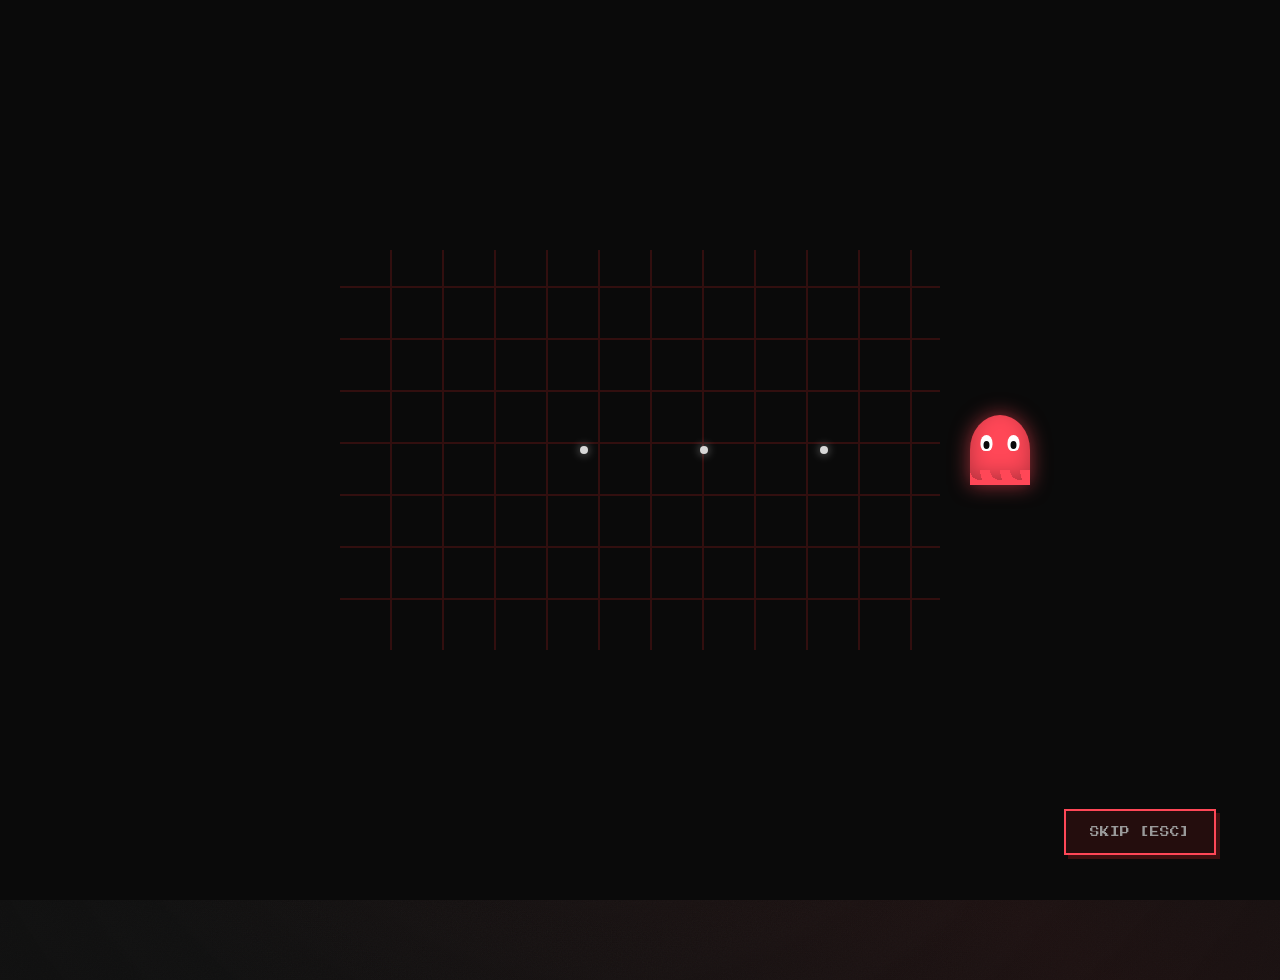
==== index.html @ ace574f7 "Update index.html" ====
<!DOCTYPE html>
<html lang="zh-CN">
<head>
  <meta charset="UTF-8">
  <meta name="viewport" content="width=device-width, initial-scale=1.0">
  <meta name="description" content="STATIC FROM SHADOW — 玉元一的噪音档案，角色卡、美化作品、预设与插件展示">
  <meta name="keywords" content="角色卡,美化,预设,插件,作品集">
  
  <!-- Stylesheets -->
  <link rel="stylesheet" href="style/main.css">
  <link rel="stylesheet" href="style/noise.css">
  <link rel="stylesheet" href="style/printer.css">
  <link rel="stylesheet" href="style/decorations.css">
  <link rel="stylesheet" href="style/fonts-premium.css">
  <link rel="stylesheet" href="style/pacman-opening.css">
  <link rel="stylesheet" href="style/cursor-effects.css">
  <link rel="stylesheet" href="style/advanced-interactions.css">
</head>

<body>
  <!-- ========== 鼠标特效元素 ========== -->
  <!-- 物理反相聚光灯 -->
  <div id="spotlight"></div>
  
  <!-- X轴跟随小幽灵 -->
  <div id="ghost-tracker">
    <div class="tracker-body">
      <div class="tracker-eyes">
        <div class="tracker-eye"></div>
        <div class="tracker-eye"></div>
      </div>
    </div>
  </div>
  <!-- ===================================== -->
 <!-- ========== 吃豆人开屏动画 (Pacman Opening) ========== -->
<div class="opening-screen" id="opening-screen">
  <div class="game-container" id="game-container">
    <!-- 迷宫与豆豆 -->
    <div class="maze-bg" id="maze-bg"></div>
    <div class="dots-path" id="dots-path">
      <div class="dot" style="left: 20%;"></div>
      <div class="dot" style="left: 40%;"></div>
      <div class="dot" style="left: 60%;"></div>
      <div class="dot" style="left: 80%;"></div>
    </div>
    
    <!-- 幽灵本体 -->
    <div class="ghost" id="ghost">
      <div class="ghost-body">
        <div class="ghost-eyes">
          <div class="ghost-eye"></div>
          <div class="ghost-eye"></div>
        </div>
      </div>
    </div>
  </div>

  <!-- 屏幕闪烁白光 -->
  <div class="screen-flash" id="screen-flash"></div>

  <!-- 阶段一文字：404 故障 -->
  <div class="opening-text hidden" id="text-404">
    <div class="text-404">404</div>
    <div class="text-not-found">NOT FOUND!!</div>
  </div>
  
   <!-- 阶段二文字：老旧电视机恐怖消息 -->
  <div class="tv-container hidden" id="text-wait">
    <div class="tv-screen">
      <div class="tv-glow"></div>
      <div class="message-bubble" id="msg-wait">
        <div class="message-text">wait<span class="typing-cursor"></span></div>
      </div>
      <div class="message-bubble" id="msg-really">
        <div class="message-text">really?<span class="typing-cursor"></span></div>
      </div>
    </div>
  </div>

  
  <!-- 阶段三文字：哥特降临 + 酸性中文 -->
  <div class="opening-text hidden" id="text-welcome">
    <div class="text-welcome">WELCOME TO<br>SHADOW'S PLACE!!</div>
    <div class="text-subtitle">玉元一的噪音档案</div>
  </div>

  <!-- 跳过按钮 -->
  <button class="skip-button" id="skip-btn">Skip [Esc]</button>
</div>
<!-- =================================================== -->


  
  <!-- ========== BLOCK: Custom Cursor START ========== -->
  <div class="custom-cursor"></div>
  <!-- ========== BLOCK: Custom Cursor END ========== -->
  
  <!-- ========== BLOCK: Page Transition START ========== -->
  <div class="page-transition">
    <div class="tear-strip"></div>
    <div class="tear-strip"></div>
    <div class="tear-strip"></div>
    <div class="tear-strip"></div>
    <div class="tear-strip"></div>
    <div class="tear-strip"></div>
    <div class="tear-strip"></div>
    <div class="tear-strip"></div>
    <div class="tear-strip"></div>
    <div class="tear-strip"></div>
  </div>
  <!-- ========== BLOCK: Page Transition END ========== -->
  
  
  <!-- ========== BLOCK: Noise Loader Overlay START ========== -->
  <div id="loader" class="noise-overlay"></div>
  <!-- ========== BLOCK: Noise Loader Overlay END ========== -->

  <!-- ========== BLOCK: Navigation START ========== -->
  <nav class="main-nav">
    <div class="nav-container">
      <div class="nav-logo">
        <span class="logo-main">STATIC FROM SHADOW</span>
        <span class="logo-sub">Vol.∞</span>
      </div>
      <ul class="nav-menu">
        <li><a href="#about" class="nav-link active" data-section="about">ABOUT</a></li>
        <li><a href="#characters" class="nav-link" data-section="characters">角色档案</a></li>
        <li><a href="#beautify" class="nav-link" data-section="beautify">美化拼贴</a></li>
        <li><a href="#presets" class="nav-link" data-section="presets">预设磁带</a></li>
        <li><a href="#plugins" class="nav-link" data-section="plugins">插件黑胶</a></li>
        <li><a href="#projects" class="nav-link" data-section="projects">传送终端</a></li>
      </ul>
      <button class="nav-toggle" aria-label="切换菜单">
        <span></span>
        <span></span>
        <span></span>
      </button>
    </div>
  </nav>
  <!-- ========== BLOCK: Navigation END ========== -->

  <!-- ========== BLOCK: Main Content START ========== -->
  <main class="main-content">
    
    <!-- ========== SECTION: About Me START ========== -->
    <section id="about" class="content-section active">
      <div class="hero-section">
        
        <!-- 背景大图 -->
        <div class="background-image-container">
          <img src="assets/images/hero-bg.jpg" alt="Livehouse 现场">
          <div class="vignette-overlay"></div>
          <div class="grain-overlay"></div>
          <div class="light-sweep-effect"></div>
        </div>
        
        <!-- 中心焦点：喵喵机 -->
        <div class="miaomiao-printer">
          <div class="printer-body">
            <div class="printer-slot"></div>
            <button class="printer-button" aria-label="重新打印"></button>
          </div>
          <div class="printer-paper-wrapper">
            <div id="printer-paper"></div>
          </div>
        </div>
        
        <!-- 周围装饰元素 -->
        <div class="decorations">
          
          <!-- 音符串 - 左上 -->
          <div class="music-notes top-left" style="--rotate: -15deg;">
            <svg class="note-svg" viewBox="0 0 30 40" xmlns="http://www.w3.org/2000/svg">
              <path d="M8 32c0 2.2 1.8 4 4 4s4-1.8 4-4-1.8-4-4-4-4 1.8-4 4zm6-28v24h2V4h-2z"/>
            </svg>
            <svg class="note-svg" viewBox="0 0 30 40" xmlns="http://www.w3.org/2000/svg">
              <path d="M8 32c0 2.2 1.8 4 4 4s4-1.8 4-4-1.8-4-4-4-4 1.8-4 4zm6-28v24h2V4h-2z"/>
            </svg>
            <svg class="note-svg" viewBox="0 0 30 40" xmlns="http://www.w3.org/2000/svg">
              <path d="M8 32c0 2.2 1.8 4 4 4s4-1.8 4-4-1.8-4-4-4-4 1.8-4 4zm6-28v24h2V4h-2z"/>
            </svg>
          </div>
          
          <!-- 音符串 - 右上 -->
          <div class="music-notes top-right" style="--rotate: 12deg;">
            <svg class="note-svg" viewBox="0 0 30 40" xmlns="http://www.w3.org/2000/svg">
              <path d="M8 32c0 2.2 1.8 4 4 4s4-1.8 4-4-1.8-4-4-4-4 1.8-4 4zm6-28v24h2V4h-2z"/>
            </svg>
            <svg class="note-svg" viewBox="0 0 30 40" xmlns="http://www.w3.org/2000/svg">
              <path d="M8 32c0 2.2 1.8 4 4 4s4-1.8 4-4-1.8-4-4-4-4 1.8-4 4zm6-28v24h2V4h-2z"/>
            </svg>
          </div>
          
          <!-- 音符串 - 左下 -->
          <div class="music-notes bottom-left" style="--rotate: 8deg;">
            <svg class="note-svg" viewBox="0 0 30 40" xmlns="http://www.w3.org/2000/svg">
              <path d="M8 32c0 2.2 1.8 4 4 4s4-1.8 4-4-1.8-4-4-4-4 1.8-4 4zm6-28v24h2V4h-2z"/>
            </svg>
            <svg class="note-svg" viewBox="0 0 30 40" xmlns="http://www.w3.org/2000/svg">
              <path d="M8 32c0 2.2 1.8 4 4 4s4-1.8 4-4-1.8-4-4-4-4 1.8-4 4zm6-28v24h2V4h-2z"/>
            </svg>
          </div>
          
          <!-- 音符串 - 右下 -->
          <div class="music-notes bottom-right" style="--rotate: -10deg;">
            <svg class="note-svg" viewBox="0 0 30 40" xmlns="http://www.w3.org/2000/svg">
              <path d="M8 32c0 2.2 1.8 4 4 4s4-1.8 4-4-1.8-4-4-4-4 1.8-4 4zm6-28v24h2V4h-2z"/>
            </svg>
            <svg class="note-svg" viewBox="0 0 30 40" xmlns="http://www.w3.org/2000/svg">
              <path d="M8 32c0 2.2 1.8 4 4 4s4-1.8 4-4-1.8-4-4-4-4 1.8-4 4zm6-28v24h2V4h-2z"/>
            </svg>
          </div>
          
          <!-- 五线谱 - 左侧 -->
          <div class="staff-lines left">
            <div class="staff-line"></div>
            <div class="staff-line"></div>
            <div class="staff-line"></div>
            <div class="staff-line"></div>
            <div class="staff-line"></div>
          </div>
          
          <!-- 五线谱 - 右侧 -->
          <div class="staff-lines right">
            <div class="staff-line"></div>
            <div class="staff-line"></div>
            <div class="staff-line"></div>
            <div class="staff-line"></div>
            <div class="staff-line"></div>
          </div>
          
          <!-- 黑胶唱片 -->
          <div id="vinyl-player" class="vinyl-container">
            <div class="vinyl-record">
              <div class="vinyl-grooves"></div>
            </div>
            <div class="vinyl-arm"></div>
            <audio id="ambient-noise" src="assets/audio/ambient.mp3" loop></audio>
          </div>
          
          <!-- 票根便签 -->
          <div class="sticker sticker-ticket">
            <div class="tape-strip"></div>
            <p class="handwriting-font">Tonight<br>@ The Shadow</p>
          </div>
          
        </div>
        
      </div>
    </section>
    <!-- ========== SECTION: About Me END ========== -->

    <!-- ========== SECTION: Characters START ========== -->
    <section id="characters" class="content-section">
      <div class="section-container">
        <header class="section-header">
          <h2 class="section-title">
            <span class="title-number">01</span>
            <span class="title-text">角色档案馆</span>
            <span class="title-en">CHARACTER ARCHIVE</span>
          </h2>
          <div class="section-filter" id="character-filter">
            <!-- 标签过滤器由 JS 动态生成 -->
          </div>
        </header>
        <div class="character-grid" id="character-grid">
          <!-- 角色卡由 loader.js 从 characters.json 加载 -->
        </div>
      </div>
    </section>
    <!-- ========== SECTION: Characters END ========== -->

    <!-- ========== SECTION: Beautify START ========== -->
    <section id="beautify" class="content-section">
      <div class="section-container">
        <header class="section-header">
          <h2 class="section-title">
            <span class="title-number">02</span>
            <span class="title-text">美化拼贴墙</span>
            <span class="title-en">BEAUTIFY COLLAGE</span>
          </h2>
          <div class="section-controls">
            <div class="section-filter" id="beautify-filter">
              <!-- 标签过滤器 -->
            </div>
            <div class="section-sort">
              <button class="sort-btn active" data-sort="latest">最新</button>
              <button class="sort-btn" data-sort="oldest">最旧</button>
              <button class="sort-btn" data-sort="random">随机</button>
            </div>
          </div>
        </header>
        <div class="beautify-masonry" id="beautify-grid">
          <!-- 美化图由 loader.js 从 beautify.json 加载 -->
        </div>
      </div>
    </section>
    <!-- ========== SECTION: Beautify END ========== -->

    <!-- ========== SECTION: Presets START ========== -->
    <section id="presets" class="content-section">
      <div class="section-container">
        <header class="section-header">
          <h2 class="section-title">
            <span class="title-number">03</span>
            <span class="title-text">预设磁带柜</span>
            <span class="title-en">PRESET TAPES</span>
          </h2>
        </header>
        <div class="preset-tabs" id="preset-tabs">
          <!-- 预设标签页由 JS 生成 -->
        </div>
        <div class="preset-content" id="preset-content">
          <!-- 预设内容由 loader.js 从 presets.json 加载 -->
        </div>
      </div>
    </section>
    <!-- ========== SECTION: Presets END ========== -->

    <!-- ========== SECTION: Plugins START ========== -->
    <section id="plugins" class="content-section">
      <div class="section-container">
        <header class="section-header">
          <h2 class="section-title">
            <span class="title-number">04</span>
            <span class="title-text">插件黑胶架</span>
            <span class="title-en">PLUGIN VINYLS</span>
          </h2>
        </header>
        <div class="vinyl-shelf" id="vinyl-shelf">
          <!-- 插件黑胶由 loader.js 从 plugins.json 加载 -->
        </div>
      </div>
    </section>
    <!-- ========== SECTION: Plugins END ========== -->

    <!-- ========== SECTION: Projects START ========== -->
    <section id="projects" class="content-section">
      <div class="section-container">
        <header class="section-header">
          <h2 class="section-title">
            <span class="title-number">05</span>
            <span class="title-text">传送终端</span>
            <span class="title-en">TRANSMISSION TERMINAL</span>
          </h2>
        </header>
        <div class="terminal-window">
          <div class="terminal-header">
            <span class="terminal-dot red"></span>
            <span class="terminal-dot yellow"></span>
            <span class="terminal-dot green"></span>
            <span class="terminal-title">vibe_coding_projects.sh</span>
          </div>
          <div class="terminal-body" id="terminal-body">
            <!-- 项目链接由 loader.js 从 projects.json 加载 -->
          </div>
        </div>
      </div>
    </section>
    <!-- ========== SECTION: Projects END ========== -->

  </main>
  <!-- ========== BLOCK: Main Content END ========== -->

  <!-- ========== BLOCK: Lightbox Modal START ========== -->
  <div class="lightbox" id="lightbox">
    <button class="lightbox-close" aria-label="关闭">&times;</button>
    <div class="lightbox-content">
      <img src="" alt="" id="lightbox-img">
      <div class="lightbox-info" id="lightbox-info"></div>
    </div>
    <button class="lightbox-nav prev" aria-label="上一张">‹</button>
    <button class="lightbox-nav next" aria-label="下一张">›</button>
  </div>
  <!-- ========== BLOCK: Lightbox Modal END ========== -->

  <!-- Scripts -->
  <script src="js/pacman-opening.js"></script>
  <script src="js/cursor-effects.js"></script>
  <script src="js/printer.js"></script>
  <script src="js/loader.js"></script>
  <script src="js/main.js"></script>
</body>
</html>
---- style/main.css ----
/* ========== BLOCK: CSS Variables & Design Tokens (Gemini方案) START ========== */
:root {
  /* 黑红主色系 */
  --bg-base: #101010;
  --bg-surface: #1a0f0f;
  --bg-elevated: #2a1515;
  
  --text-primary: #D7D7D7;      /* 旧纸白 */
  --text-secondary: #b89080;    /* 暖灰 */
  --text-tertiary: #6a5050;     /* 深灰红 */
  
  /* 血红系 */
  --red-dim: #3a1010;
  --red-main: #8E1B1B;          /* 主红色 */
  --red-bright: #ff6b6b;
  
  /* 暗紫点缀 */
  --purple-dim: #3B2A4F;
  --purple-main: #7a5a7a;
  --purple-bright: #9a7a9a;
  
  /* 烟灰 */
  --ash-main: #4A4A4A;
  --ash-bright: #6a6a6a;
  
  --border-default: rgba(215, 215, 215, 0.1);
  --border-strong: rgba(215, 215, 215, 0.3);
  
  --glass-bg: rgba(26, 15, 15, 0.7);
  --glass-border: rgba(215, 215, 215, 0.15);
  
  --noise-opacity: 0.04;
  
  /* 字体 (Gemini推荐) */
  --font-title-cn: 'ZCOOL KuaiLe', 'Ma Shan Zheng', sans-serif;
  --font-handwrite-cn: 'Long Cang', 'Ma Shan Zheng', cursive;
  --font-title-en: 'Special Elite', 'Courier New', monospace;
  --font-body-en: 'IBM Plex Mono', 'Courier New', monospace;
  --font-deco: 'Rock Salt', cursive;
  
  /* 间距 */
  --space-xs: 0.25rem;
  --space-sm: 0.5rem;
  --space-md: 1rem;
  --space-lg: 1.5rem;
  --space-xl: 2rem;
  --space-2xl: 3rem;
  --space-3xl: 4rem;
  
  /* 圆角 */
  --radius-sm: 4px;
  --radius-md: 8px;
  --radius-lg: 12px;
  --radius-xl: 16px;
  
  /* 动画 */
  --transition-fast: 0.15s ease;
  --transition-base: 0.3s ease;
  --transition-slow: 0.5s ease;
  
  /* 阴影 */
  --shadow-sm: 0 2px 8px rgba(0, 0, 0, 0.5);
  --shadow-md: 0 4px 16px rgba(0, 0, 0, 0.6);
  --shadow-lg: 0 8px 32px rgba(0, 0, 0, 0.7);
}
/* ========== BLOCK: CSS Variables & Design Tokens END ========== */

/* ========== BLOCK: Global Reset START ========== */
* {
  margin: 0;
  padding: 0;
  box-sizing: border-box;
}

html {
  scroll-behavior: smooth;
  font-size: 16px;
}

body {
  font-family: var(--font-body-en);
  background: var(--bg-base);
  color: var(--text-primary);
  line-height: 1.6;
  overflow-x: hidden;
  min-height: 100vh;
}

img {
  max-width: 100%;
  height: auto;
  display: block;
}

a {
  color: inherit;
  text-decoration: none;
}

button {
  font-family: inherit;
  cursor: pointer;
  border: none;
  background: none;
}

ul, ol {
  list-style: none;
}

::selection {
  background: var(--red-main);
  color: var(--bg-base);
}
/* ========== BLOCK: Global Reset END ========== */

/* ========== BLOCK: Google Fonts Import START ========== */
@import url('https://fonts.googleapis.com/css2?family=ZCOOL+KuaiLe&family=Ma+Shan+Zheng&family=Long+Cang&family=Special+Elite&family=IBM+Plex+Mono:wght@300;400;500;600&family=Rock+Salt&display=swap');
/* ========== BLOCK: Google Fonts Import END ========== */

/* ========== BLOCK: Noise Loader Overlay START ========== */
#loader {
  position: fixed;
  inset: 0;
  z-index: 10000;
  background: url('data:image/svg+xml;utf8,<svg xmlns="http://www.w3.org/2000/svg" width="200" height="200"><filter id="noise"><feTurbulence type="fractalNoise" baseFrequency="0.9" numOctaves="4" /></filter><rect width="100%" height="100%" filter="url(%23noise)" opacity="1"/></svg>') var(--bg-base);
  opacity: 1;
  transition: opacity 1s ease-out;
  pointer-events: none;
}

#loader.hidden {
  opacity: 0;
}
/* ========== BLOCK: Noise Loader Overlay END ========== */

/* ========== BLOCK: Navigation (更新配色) START ========== */
.main-nav {
  position: fixed;
  top: 0;
  left: 0;
  right: 0;
  z-index: 1000;
  background: var(--glass-bg);
  backdrop-filter: blur(12px);
  border-bottom: 1px solid var(--glass-border);
}

.nav-container {
  max-width: 1400px;
  margin: 0 auto;
  padding: var(--space-md) var(--space-xl);
  display: flex;
  align-items: center;
  justify-content: space-between;
}

.nav-logo {
  display: flex;
  flex-direction: column;
  gap: var(--space-xs);
}

.logo-main {
  font-family: var(--font-title-en);
  font-size: 1.5rem;
  letter-spacing: 0.1em;
  color: var(--text-primary);
}

.logo-sub {
  font-family: var(--font-handwrite-cn);
  font-size: 1rem;
  color: var(--text-secondary);
  margin-left: var(--space-xs);
}

.nav-menu {
  display: flex;
  gap: var(--space-xl);
}

.nav-link {
  font-size: 0.875rem;
  color: var(--text-secondary);
  transition: color var(--transition-base);
  position: relative;
  padding: var(--space-xs) 0;
  letter-spacing: 0.05em;
  font-family: var(--font-title-cn);
}

.nav-link::after {
  content: '';
  position: absolute;
  bottom: 0;
  left: 0;
  width: 0;
  height: 2px;
  background: var(--red-main);
  transition: width var(--transition-base);
}

.nav-link:hover,
.nav-link.active {
  color: var(--red-bright);
}

.nav-link.active::after {
  width: 100%;
}

.nav-toggle {
  display: none;
  flex-direction: column;
  gap: 5px;
  padding: var(--space-sm);
}

.nav-toggle span {
  width: 24px;
  height: 2px;
  background: var(--text-primary);
  transition: var(--transition-base);
}
/* ========== BLOCK: Navigation END ========== */

/* ========== BLOCK: Main Content Layout START ========== */
.main-content {
  padding-top: 80px;
}

.content-section {
  display: none;
  min-height: calc(100vh - 80px);
  opacity: 0;
  animation: fadeIn var(--transition-slow) forwards;
}

.content-section.active {
  display: block;
}

@keyframes fadeIn {
  to {
    opacity: 1;
  }
}

.section-container {
  max-width: 1400px;
  margin: 0 auto;
  padding: var(--space-3xl) var(--space-xl);
}
/* ========== BLOCK: Main Content Layout END ========== */

/* ========== BLOCK: Section Headers START ========== */
.section-header {
  margin-bottom: var(--space-2xl);
}

.section-title {
  display: flex;
  align-items: baseline;
  gap: var(--space-md);
  margin-bottom: var(--space-lg);
}

.title-number {
  font-family: var(--font-title-en);
  font-size: 3rem;
  color: var(--red-dim);
  line-height: 1;
}

.title-text {
  font-family: var(--font-title-cn);
  font-size: 2.5rem;
  letter-spacing: 0.05em;
  color: var(--text-primary);
}

.title-en {
  font-family: var(--font-title-en);
  font-size: 0.875rem;
  color: var(--text-tertiary);
  letter-spacing: 0.2em;
  margin-left: auto;
}
/* ========== BLOCK: Section Headers END ========== */

/* ========== BLOCK: Hero Section (Livehouse风格) START ========== */
.hero-section {
  position: relative;
  min-height: 100vh;
  display: flex;
  align-items: center;
  justify-content: center;
  overflow: hidden;
}

.background-image-container {
  position: absolute;
  inset: 0;
  z-index: 0;
}

.background-image-container img {
  width: 100%;
  height: 100%;
  object-fit: cover;
  filter: brightness(0.4) contrast(1.3);
  animation: cameraShake 15s infinite;
}

/* 暗角效果 */
.vignette-overlay {
  position: absolute;
  inset: 0;
  background: radial-gradient(circle at center, transparent 0%, rgba(16, 16, 16, 0.8) 100%);
  pointer-events: none;
}

/* 颗粒感 */
.grain-overlay {
  position: absolute;
  inset: 0;
  background-image: url('data:image/svg+xml;utf8,<svg xmlns="http://www.w3.org/2000/svg" width="300" height="300"><filter id="grain"><feTurbulence type="fractalNoise" baseFrequency="0.8" numOctaves="4" /></filter><rect width="100%" height="100%" filter="url(%23grain)" opacity="0.4"/></svg>');
  opacity: 0.15;
  mix-blend-mode: overlay;
  pointer-events: none;
}

/* 灯光扫过效果 */
.light-sweep-effect {
  position: absolute;
  top: -50%;
  left: -50%;
  width: 200%;
  height: 200%;
  background: linear-gradient(
    45deg,
    transparent 30%,
    rgba(142, 27, 27, 0.1) 50%,
    transparent 70%
  );
  animation: lightSweep 8s infinite;
  pointer-events: none;
}

@keyframes cameraShake {
  0%, 100% { transform: translate(0, 0) rotate(0); }
  25% { transform: translate(-1px, 2px) rotate(-0.1deg); }
  50% { transform: translate(2px, -1px) rotate(0.2deg); }
  75% { transform: translate(-1px, 1px) rotate(-0.1deg); }
}

@keyframes lightSweep {
  0% { transform: translate(-50%, -50%) rotate(0deg); }
  100% { transform: translate(50%, 50%) rotate(360deg); }
}
/* ========== BLOCK: Hero Section END ========== */

/* ========== BLOCK: Filter & Controls START ========== */
.section-filter {
  display: flex;
  flex-wrap: wrap;
  gap: var(--space-sm);
}

.filter-tag {
  padding: var(--space-xs) var(--space-md);
  background: var(--bg-surface);
  border: 1px solid var(--border-default);
  border-radius: var(--radius-md);
  font-size: 0.875rem;
  color: var(--text-secondary);
  transition: all var(--transition-base);
  cursor: pointer;
  font-family: var(--font-title-cn);
}

.filter-tag:hover {
  border-color: var(--red-main);
  color: var(--red-bright);
}

.filter-tag.active {
  background: var(--red-dim);
  border-color: var(--red-main);
  color: var(--red-bright);
}

.section-controls {
  display: flex;
  justify-content: space-between;
  align-items: center;
  gap: var(--space-lg);
  flex-wrap: wrap;
}

.section-sort {
  display: flex;
  gap: var(--space-sm);
}

.sort-btn {
  padding: var(--space-xs) var(--space-md);
  background: var(--bg-surface);
  border: 1px solid var(--border-default);
  border-radius: var(--radius-md);
  font-size: 0.875rem;
  color: var(--text-secondary);
  transition: all var(--transition-base);
  font-family: var(--font-title-cn);
}

.sort-btn:hover {
  border-color: var(--red-main);
  color: var(--red-bright);
}

.sort-btn.active {
  background: var(--red-dim);
  border-color: var(--red-main);
  color: var(--red-bright);
}
/* ========== BLOCK: Filter & Controls END ========== */

/* ========== BLOCK: Lightbox Modal START ========== */
.lightbox {
  display: none;
  position: fixed;
  inset: 0;
  z-index: 2000;
  background: rgba(16, 16, 16, 0.95);
  backdrop-filter: blur(8px);
  align-items: center;
  justify-content: center;
  padding: var(--space-xl);
}

.lightbox.active {
  display: flex;
}

.lightbox-content {
  max-width: 90vw;
  max-height: 90vh;
  position: relative;
}

#lightbox-img {
  max-width: 100%;
  max-height: 85vh;
  object-fit: contain;
  border-radius: var(--radius-lg);
  box-shadow: var(--shadow-lg);
}

.lightbox-info {
  margin-top: var(--space-md);
  text-align: center;
  color: var(--text-secondary);
  font-size: 0.875rem;
}

.lightbox-close {
  position: absolute;
  top: var(--space-lg);
  right: var(--space-lg);
  width: 48px;
  height: 48px;
  background: var(--glass-bg);
  border: 1px solid var(--glass-border);
  border-radius: 50%;
  color: var(--text-primary);
  font-size: 2rem;
  line-height: 1;
  transition: all var(--transition-base);
}

.lightbox-close:hover {
  background: var(--red-dim);
  border-color: var(--red-main);
  color: var(--red-bright);
  transform: rotate(90deg);
}

.lightbox-nav {
  position: absolute;
  top: 50%;
  transform: translateY(-50%);
  width: 48px;
  height: 48px;
  background: var(--glass-bg);
  border: 1px solid var(--glass-border);
  border-radius: 50%;
  color: var(--text-primary);
  font-size: 2rem;
  transition: all var(--transition-base);
}

.lightbox-nav:hover {
  background: var(--red-dim);
  border-color: var(--red-main);
  color: var(--red-bright);
}

.lightbox-nav.prev {
  left: var(--space-lg);
}

.lightbox-nav.next {
  right: var(--space-lg);
}
/* ========== BLOCK: Lightbox Modal END ========== */

/* ========== BLOCK: Responsive Design START ========== */
@media (max-width: 768px) {
  .nav-menu {
    display: none;
  }
  
  .nav-toggle {
    display: flex;
  }
  
  .title-number {
    font-size: 2rem;
  }
  
  .title-text {
    font-size: 1.75rem;
  }
  
  .title-en {
    display: none;
  }
  
  .section-container {
    padding: var(--space-xl) var(--space-md);
  }
}
/* ========== BLOCK: Responsive Design END ========== */
---- style/noise.css ----
/* ========== BLOCK: Noise Overlay START ========== */
.noise-overlay {
  position: fixed;
  top: 0;
  left: 0;
  width: 100%;
  height: 100%;
  z-index: 9999;
  pointer-events: none;
  opacity: var(--noise-opacity);
  mix-blend-mode: overlay;
}
/* ========== BLOCK: Noise Overlay END ========== */

/* ========== BLOCK: Scanline Effect START ========== */
body::before {
  content: '';
  position: fixed;
  top: 0;
  left: 0;
  width: 100%;
  height: 100%;
  z-index: 9998;
  pointer-events: none;
  background: repeating-linear-gradient(
    0deg,
    rgba(0, 0, 0, 0.15) 0px,
    transparent 1px,
    transparent 2px,
    rgba(0, 0, 0, 0.15) 3px
  );
  animation: scanlineMove 8s linear infinite;
  opacity: 0.08;
}

@keyframes scanlineMove {
  0% { transform: translateY(0); }
  100% { transform: translateY(100%); }
}
/* ========== BLOCK: Scanline Effect END ========== */

/* ========== BLOCK: Glitch Text Effect START ========== */
.title-glitch {
  position: relative;
  display: inline-block;
}

.title-glitch::before,
.title-glitch::after {
  content: attr(data-text);
  position: absolute;
  top: 0;
  left: 0;
  width: 100%;
  height: 100%;
  opacity: 0.8;
}

.title-glitch::before {
  color: var(--red-main);
  animation: glitch-1 3s infinite;
  clip-path: polygon(0 0, 100% 0, 100% 45%, 0 45%);
  text-shadow: 2px 0 var(--red-main);
}

.title-glitch::after {
  color: var(--purple-main);
  animation: glitch-2 3s infinite;
  clip-path: polygon(0 55%, 100% 55%, 100% 100%, 0 100%);
  text-shadow: -2px 0 var(--purple-main);
}

@keyframes glitch-1 {
  0%, 100% { transform: translate(0); }
  20% { transform: translate(-3px, 3px); }
  40% { transform: translate(-3px, -3px); }
  60% { transform: translate(3px, 3px); }
  80% { transform: translate(3px, -3px); }
}

@keyframes glitch-2 {
  0%, 100% { transform: translate(0); }
  20% { transform: translate(3px, -3px); }
  40% { transform: translate(3px, 3px); }
  60% { transform: translate(-3px, -3px); }
  80% { transform: translate(-3px, 3px); }
}
/* ========== BLOCK: Glitch Text Effect END ========== */

/* ========== BLOCK: Static Transition Effect START ========== */
.static-transition {
  position: fixed;
  inset: 0;
  z-index: 10000;
  background: var(--bg-base);
  pointer-events: none;
  opacity: 0;
  transition: opacity 0.3s;
}

.static-transition.active {
  opacity: 1;
  animation: staticFlash 0.6s;
}

@keyframes staticFlash {
  0%, 100% { opacity: 0; }
  10%, 30%, 50%, 70%, 90% { opacity: 1; background: var(--bg-base); }
  20%, 40%, 60%, 80% { opacity: 0.5; background: var(--red-dim); }
}
/* ========== BLOCK: Static Transition Effect END ========== */

/* ========== BLOCK: VHS Distortion START ========== */
@keyframes vhsDistortion {
  0%, 100% { transform: translateX(0) scaleX(1); }
  25% { transform: translateX(2px) scaleX(1.01); }
  50% { transform: translateX(-2px) scaleX(0.99); }
  75% { transform: translateX(1px) scaleX(1.005); }
}

.vhs-effect {
  animation: vhsDistortion 0.3s infinite;
}
/* ========== BLOCK: VHS Distortion END ========== */
---- style/printer.css ----
/* ========== BLOCK: Miaomiao Printer (高度模拟真实) START ========== */
.miaomiao-printer {
  position: relative;
  z-index: 10;
  display: flex;
  flex-direction: column;
  align-items: center;
  gap: 0;
}

/* 打印机机身 */
.printer-body {
  width: 320px;
  height: 180px;
  background: linear-gradient(135deg, #e8e8e8 0%, #c0c0c0 100%);
  border-radius: 12px 12px 8px 8px;
  box-shadow: 
    0 10px 30px rgba(0, 0, 0, 0.6),
    inset 0 2px 4px rgba(255, 255, 255, 0.3),
    inset 0 -2px 4px rgba(0, 0, 0, 0.2);
  position: relative;
  border: 2px solid #a0a0a0;
}

/* 打印机顶部指示灯 */
.printer-body::before {
  content: '';
  position: absolute;
  top: 15px;
  right: 20px;
  width: 8px;
  height: 8px;
  background: #ff4444;
  border-radius: 50%;
  box-shadow: 0 0 10px #ff4444;
  animation: powerBlink 2s infinite;
}

@keyframes powerBlink {
  0%, 100% { opacity: 1; }
  50% { opacity: 0.3; }
}

/* 打印机品牌标识 */
.printer-body::after {
  content: 'MEMOBIRD';
  position: absolute;
  top: 20px;
  left: 20px;
  font-family: var(--font-title-en);
  font-size: 0.75rem;
  color: #666;
  letter-spacing: 0.1em;
}

/* 出纸口 */
.printer-slot {
  position: absolute;
  bottom: 30px;
  left: 50%;
  transform: translateX(-50%);
  width: 200px;
  height: 4px;
  background: #333;
  border-radius: 2px;
  box-shadow: inset 0 1px 3px rgba(0, 0, 0, 0.8);
}

/* 打印机按钮 */
.printer-button {
  position: absolute;
  bottom: 15px;
  left: 50%;
  transform: translateX(-50%);
  width: 40px;
  height: 40px;
  background: linear-gradient(135deg, #f0f0f0, #d0d0d0);
  border-radius: 50%;
  border: 2px solid #a0a0a0;
  box-shadow: 
    0 2px 5px rgba(0, 0, 0, 0.3),
    inset 0 1px 2px rgba(255, 255, 255, 0.5);
  cursor: pointer;
  transition: all 0.2s;
}

.printer-button:hover {
  transform: translateX(-50%) translateY(1px);
  box-shadow: 0 1px 3px rgba(0, 0, 0, 0.3);
}

.printer-button::after {
  content: '▶';
  position: absolute;
  top: 50%;
  left: 50%;
  transform: translate(-50%, -50%);
  color: #666;
  font-size: 1rem;
}

/* 纸张容器 */
.printer-paper-wrapper {
  position: relative;
  width: 200px;
  overflow: visible;
  display: flex;
  flex-direction: column;
  align-items: center;
  margin-top: -20px; /* 让纸张从打印机底部"长出来" */
}

/* 打印纸 */
#printer-paper {
  width: 200px;
  min-height: 0;
  max-height: 500px;
  background: #D7D7D7;
  color: #101010;
  font-family: var(--font-title-en);
  font-size: 0.875rem;
  padding: var(--space-md);
  box-sizing: border-box;
  box-shadow: 
    0 4px 12px rgba(0, 0, 0, 0.4),
    inset 0 0 20px rgba(0, 0, 0, 0.05);
  position: relative;
  transition: min-height 0.8s ease-out;
  transform-origin: top center;
  border-left: 1px dashed #b0b0b0;
  border-right: 1px dashed #b0b0b0;
}

/* 纸张顶部撕裂边缘 */
#printer-paper::before {
  content: '';
  position: absolute;
  top: 0;
  left: 0;
  right: 0;
  height: 8px;
  background: repeating-linear-gradient(
    90deg,
    transparent 0px,
    transparent 3px,
    #D7D7D7 3px,
    #D7D7D7 6px
  );
  filter: drop-shadow(0 -1px 1px rgba(0, 0, 0, 0.2));
}

/* 纸张底部撕裂边缘 */
#printer-paper::after {
  content: '';
  position: absolute;
  bottom: 0;
  left: 0;
  right: 0;
  height: 8px;
  background: repeating-linear-gradient(
    90deg,
    transparent 0px,
    transparent 3px,
    #D7D7D7 3px,
    #D7D7D7 6px
  );
  filter: drop-shadow(0 1px 1px rgba(0, 0, 0, 0.2));
}

/* 打印内容行 */
#printer-paper p {
  opacity: 0;
  overflow: hidden;
  white-space: nowrap;
  margin: var(--space-xs) 0;
  line-height: 1.6;
  border-right: 0.15em solid #101010;
  animation: 
    typing 1.5s steps(30, end),
    blinkCaret 0.75s step-end infinite;
  animation-fill-mode: forwards;
  animation-play-state: paused;
}

#printer-paper p.printed {
  border-right: none;
  white-space: normal;
  animation: none;
}

/* 打字机效果 */
@keyframes typing {
  from { width: 0; opacity: 1; }
  to { width: 100%; opacity: 1; }
}

@keyframes blinkCaret {
  from, to { border-color: transparent; }
  50% { border-color: #101010; }
}

/* 打印完成后纸张轻微晃动 */
#printer-paper.complete {
  animation: paperShake 0.5s ease-in-out;
}

@keyframes paperShake {
  0%, 100% { transform: rotate(0deg); }
  25% { transform: rotate(-1deg); }
  75% { transform: rotate(1deg); }
}
/* ========== BLOCK: Miaomiao Printer END ========== */
---- style/decorations.css ----
/* ========== BLOCK: Musical Decorations (音符串和乐谱) START ========== */
.decorations {
  position: absolute;
  inset: 0;
  pointer-events: none;
  z-index: 5;
}

/* 音符串容器 */
.music-notes {
  position: absolute;
  display: flex;
  gap: 20px;
  animation: floatNotes 20s linear infinite;
}

.music-notes.top-left {
  top: 10%;
  left: 5%;
  transform: rotate(-15deg);
}

.music-notes.top-right {
  top: 15%;
  right: 8%;
  transform: rotate(12deg);
}

.music-notes.bottom-left {
  bottom: 20%;
  left: 10%;
  transform: rotate(8deg);
}

.music-notes.bottom-right {
  bottom: 15%;
  right: 5%;
  transform: rotate(-10deg);
}

/* 单个音符 (SVG绘制) */
.note {
  width: 30px;
  height: 40px;
  fill: var(--red-main);
  opacity: 0.6;
  filter: drop-shadow(0 2px 4px rgba(142, 27, 27, 0.4));
  animation: noteFloat 3s ease-in-out infinite;
}

.note:nth-child(2) {
  animation-delay: 0.5s;
  opacity: 0.5;
}

.note:nth-child(3) {
  animation-delay: 1s;
  opacity: 0.4;
}

@keyframes noteFloat {
  0%, 100% { transform: translateY(0px); }
  50% { transform: translateY(-10px); }
}

@keyframes floatNotes {
  0%, 100% { transform: translateY(0) rotate(var(--rotate, 0deg)); }
  50% { transform: translateY(-20px) rotate(var(--rotate, 0deg)); }
}

/* 乐谱五线谱 */
.staff-lines {
  position: absolute;
  width: 250px;
  height: 80px;
  opacity: 0.3;
}

.staff-lines.left {
  top: 30%;
  left: 3%;
  transform: rotate(-8deg);
}

.staff-lines.right {
  top: 40%;
  right: 3%;
  transform: rotate(5deg);
}

.staff-line {
  width: 100%;
  height: 1px;
  background: var(--text-tertiary);
  margin: 15px 0;
  position: relative;
}

/* 在五线谱上添加音符 */
.staff-line::before,
.staff-line::after {
  content: '♪';
  position: absolute;
  font-size: 1.5rem;
  color: var(--red-main);
  opacity: 0.6;
}

.staff-line:nth-child(1)::before {
  left: 20%;
  top: -20px;
}

.staff-line:nth-child(2)::after {
  right: 30%;
  top: -15px;
}

.staff-line:nth-child(4)::before {
  left: 50%;
  top: -18px;
}

/* 黑胶唱片 */
.vinyl-container {
  position: absolute;
  top: 50%;
  right: 10%;
  transform: translateY(-50%);
  width: 180px;
  height: 180px;
  cursor: pointer;
  pointer-events: all;
  transition: transform 0.3s;
}

.vinyl-container:hover {
  transform: translateY(-50%) scale(1.05);
}

.vinyl-record {
  width: 100%;
  height: 100%;
  border-radius: 50%;
  background: 
    radial-gradient(circle at center, #1a1a1a 0%, #1a1a1a 25%, #0a0a0a 25%, #0a0a0a 100%);
  box-shadow: 
    0 8px 24px rgba(0, 0, 0, 0.6),
    inset 0 0 20px rgba(255, 255, 255, 0.05);
  position: relative;
  animation: vinylSpin 3s linear infinite;
  animation-play-state: running;
}

.vinyl-container.paused .vinyl-record {
  animation-play-state: paused;
}

/* 唱片中心标签 */
.vinyl-record::before {
  content: '';
  position: absolute;
  top: 50%;
  left: 50%;
  transform: translate(-50%, -50%);
  width: 60px;
  height: 60px;
  background: radial-gradient(circle, var(--red-main) 0%, var(--red-dim) 100%);
  border-radius: 50%;
  box-shadow: 0 0 10px rgba(142, 27, 27, 0.5);
}

/* 唱片中心孔 */
.vinyl-record::after {
  content: '';
  position: absolute;
  top: 50%;
  left: 50%;
  transform: translate(-50%, -50%);
  width: 12px;
  height: 12px;
  background: #0a0a0a;
  border-radius: 50%;
  box-shadow: inset 0 0 5px rgba(0, 0, 0, 0.8);
}

/* 唱片纹路 */
.vinyl-grooves {
  position: absolute;
  inset: 0;
  border-radius: 50%;
  background: repeating-radial-gradient(
    circle at center,
    transparent 0px,
    transparent 2px,
    rgba(255, 255, 255, 0.02) 2px,
    rgba(255, 255, 255, 0.02) 4px
  );
}

@keyframes vinylSpin {
  to { transform: rotate(360deg); }
}

/* 唱臂 */
.vinyl-arm {
  position: absolute;
  top: 10%;
  right: -20px;
  width: 100px;
  height: 4px;
  background: linear-gradient(90deg, #4a4a4a 0%, #6a6a6a 100%);
  border-radius: 2px;
  transform-origin: right center;
  transform: rotate(-25deg);
  box-shadow: 0 2px 6px rgba(0, 0, 0, 0.4);
  transition: transform 0.5s;
}

.vinyl-container:hover .vinyl-arm {
  transform: rotate(-35deg);
}

.vinyl-arm::before {
  content: '';
  position: absolute;
  left: 0;
  top: 50%;
  transform: translateY(-50%);
  width: 12px;
  height: 12px;
  background: var(--red-main);
  border-radius: 50%;
  box-shadow: 0 0 8px rgba(142, 27, 27, 0.6);
}

/* 磁带装饰 */
.cassette {
  position: absolute;
  width: 120px;
  height: auto;
  opacity: 0.7;
  filter: drop-shadow(0 4px 8px rgba(0, 0, 0, 0.5));
  pointer-events: all;
  transition: all 0.3s;
}

.cassette:hover {
  opacity: 1;
  transform: scale(1.05) rotate(5deg);
}

.cassette-1 {
  bottom: 15%;
  left: 8%;
  transform: rotate(-12deg);
}

.cassette-2 {
  top: 25%;
  left: 12%;
  transform: rotate(8deg);
}

/* 手写便签/票根 */
.sticker {
  position: absolute;
  padding: var(--space-md);
  background: rgba(215, 215, 215, 0.9);
  border-radius: var(--radius-sm);
  box-shadow: 0 4px 12px rgba(0, 0, 0, 0.4);
  transform: rotate(-5deg);
  pointer-events: all;
  transition: all 0.3s;
}

.sticker:hover {
  transform: rotate(0deg) scale(1.05);
  z-index: 20;
}

.sticker-ticket {
  top: 20%;
  right: 15%;
  width: 150px;
  border: 2px dashed var(--red-main);
}

.sticker-ticket::before {
  content: 'ADMIT ONE';
  display: block;
  font-family: var(--font-title-en);
  font-size: 0.75rem;
  color: var(--red-main);
  letter-spacing: 0.2em;
  margin-bottom: var(--space-xs);
  text-align: center;
}

.sticker-ticket::after {
  content: '№ 0001';
  display: block;
  font-family: var(--font-body-en);
  font-size: 0.625rem;
  color: var(--ash-main);
  text-align: right;
  margin-top: var(--space-xs);
}

.handwriting-font {
  font-family: var(--font-deco);
  font-size: 1.25rem;
  color: #101010;
  text-align: center;
  line-height: 1.4;
}

/* 胶带效果 */
.tape-strip {
  position: absolute;
  width: 80px;
  height: 25px;
  background: rgba(255, 255, 200, 0.3);
  border: 1px solid rgba(200, 200, 150, 0.4);
  box-shadow: 0 2px 4px rgba(0, 0, 0, 0.2);
  transform: rotate(-45deg);
  top: -10px;
  left: 50%;
  margin-left: -40px;
}
/* ========== BLOCK: Musical Decorations END ========== */

/* ========== BLOCK: SVG Music Notes START ========== */
/* 这些是内联SVG的样式，实际SVG会在HTML中定义 */
.note-svg {
  width: 30px;
  height: 40px;
}

.note-svg path {
  fill: var(--red-main);
  opacity: 0.6;
}
/* ========== BLOCK: SVG Music Notes END ========== */
---- style/fonts-premium.css ----
/* ========== BLOCK: Premium Aesthetic Fonts START ========== */

/* Google Fonts 英文字体 */
@import url('https://fonts.googleapis.com/css2?family=Press+Start+2P&family=Mountains+of+Christmas:wght@400;700&family=Risque&family=Underdog&family=UnifrakturCook:wght@700&family=Manufacturing+Consent&family=UnifrakturMaguntia&family=Space+Mono:ital,wght@0,400;0,700;1,400&display=swap');

/* 中文字体 - 来自 fontsapi.zeoseven.com */
/* 打印机体 */
@import url("https://fontsapi.zeoseven.com/914/main/result.css"); /* Planschrift */
@import url("https://fontsapi.zeoseven.com/959/main/result.css"); /* XIANGCUIJIXUESONG 相萃极雪宋 */

/* 手写体 */
@import url("https://fontsapi.zeoseven.com/44/main/result.css");   /* 手写体1 */
@import url("https://fontsapi.zeoseven.com/501/main/result.css");  /* 平方手书体 */
@import url("https://fontsapi.zeoseven.com/2102/main/result.css"); /* YouchaSanz Light */

/* 像素体 */
@import url("https://fontsapi.zeoseven.com/689/main/result.css");  /* ChangBanDianSong 12 */

/* 其他 */
@import url("https://fontsapi.zeoseven.com/993/main/result.css");  /* LXGW Bright */

:root {
  /* ===== 英文字体 ===== */
  /* 1. 游戏/像素体 - 8-bit感 */
  --font-pixel: 'Press Start 2P', monospace;
  
  /* 2. 哥特体系列 */
  --font-gothic-1: 'UnifrakturMaguntia', serif;
  --font-gothic-2: 'UnifrakturCook', serif;
  --font-gothic-modern: 'Manufacturing Consent', serif;
  
  /* 3. 怪诞英文 */
  --font-creepy-1: 'Mountains of Christmas', cursive;
  --font-creepy-2: 'Risque', cursive;
  
  /* 4. 可爱英文 */
  --font-cute: 'Underdog', cursive;
  
  /* 5. 等宽科技 - 极简主义、黑客/终端感 */
  --font-tech: 'Space Mono', monospace;
  
  /* ===== 中文字体 ===== */
  /* 1. 打印机体 */
  --font-printer-1: 'Planschrift', serif;
  --font-printer-2: 'XIANGCUIJIXUESONG', serif;
  
  /* 2. 手写体 */
  --font-handwriting-1: '平方手书体', cursive;
  --font-handwriting-2: 'YouchaSanz Light', cursive;
  
  /* 3. 像素体中文 */
  --font-pixel-cn: 'ChangBanDianSong 12', monospace;
  
  /* 4. 通用中文 */
  --font-cn-modern: 'LXGW Bright', sans-serif;
  
  /* ===== 应用场景映射 ===== */
  --font-body-en: var(--font-tech);
  --font-title-en: var(--font-gothic-1);
  --font-title-cn: var(--font-cn-modern);
  --font-printer-text: var(--font-printer-1);
  --font-handwrite-cn: var(--font-handwriting-1);
}

/* 全局字体应用 */
body, button, input {
  font-family: var(--font-tech);
}

/* 标题使用现代中文字体 */
h1, h2, h3, .title-text {
  font-family: var(--font-title-cn);
  letter-spacing: 0.05em;
  font-weight: 400;
}

/* 打印机纸张内容使用打印机体 */
#printer-paper, .printer-content {
  font-family: var(--font-printer-text);
  font-weight: normal;
}

/* 英文标题使用哥特体 */
.title-en, .logo-main, .title-number {
  font-family: var(--font-title-en);
}

/* 导航链接使用科技等宽体 */
.nav-link {
  font-family: var(--font-tech);
  font-weight: 700;
  text-transform: uppercase;
  letter-spacing: 0.1em;
}

/* 手写字体 */
.handwriting-font {
  font-family: var(--font-handwrite-cn);
}

/* 像素字体 */
.pixel-font {
  font-family: var(--font-pixel);
}

/* 描述文本使用现代中文 */
.about-intro, .description-text, .hero-subtitle {
  font-family: var(--font-cn-modern);
  font-weight: 300;
  letter-spacing: 0.05em;
}
/* ========== BLOCK: Premium Aesthetic Fonts END ========== */
---- style/pacman-opening.css ----
/* ========== BLOCK: Pacman Ghost Opening Animation (Premium) START ========== */

.opening-screen {
  position: fixed;
  inset: 0;
  z-index: 99999;
  background: #0a0a0a;
  display: flex;
  align-items: center;
  justify-content: center;
  overflow: hidden;
  pointer-events: all;
}

.opening-screen.finished {
  animation: screenShatter 0.8s forwards;
}

@keyframes screenShatter {
  0% { opacity: 1; transform: scale(1); }
  50% { opacity: 0.5; transform: scale(1.1); filter: blur(10px); }
  100% { opacity: 0; transform: scale(0.8); filter: blur(20px); visibility: hidden; }
}

/* 游戏容器 */
.game-container {
  position: relative;
  width: 600px;
  height: 400px;
  display: flex;
  align-items: center;
  justify-content: center;
}

/* 迷宫背景 */
.maze-bg {
  position: absolute;
  inset: 0;
  opacity: 0.3;
  background: 
    repeating-linear-gradient(0deg, transparent, transparent 50px, #8e1b1b 50px, #8e1b1b 52px),
    repeating-linear-gradient(90deg, transparent, transparent 50px, #8e1b1b 50px, #8e1b1b 52px);
}

/* 豆豆路径 */
.dots-path {
  position: absolute;
  width: 100%;
  height: 100%;
  display: flex;
  align-items: center;
  justify-content: center;
}

.dot {
  position: absolute;
  width: 8px;
  height: 8px;
  background: #d7d7d7;
  border-radius: 50%;
  box-shadow: 0 0 10px rgba(215, 215, 215, 0.6);
  opacity: 1;
  transition: opacity 0.2s, transform 0.2s;
}

.dot.eaten {
  opacity: 0;
  transform: scale(0);
}

/* 幽灵 */
.ghost {
  position: absolute;
  width: 60px;
  height: 70px;
  left: -10%;
  top: 50%;
  transform: translate(-50%, -50%);
  z-index: 10;
}

/* 幽灵身体 */
.ghost-body {
  width: 100%;
  height: 100%;
  background: #ff4757;
  border-radius: 50% 50% 0 0;
  position: relative;
  box-shadow: 0 0 20px rgba(255, 71, 87, 0.6), inset 0 -10px 20px rgba(0, 0, 0, 0.3);
  animation: ghostFloat 1s ease-in-out infinite;
}

@keyframes ghostFloat {
  0%, 100% { transform: translateY(0); }
  50% { transform: translateY(-5px); }
}

/* 幽灵底部波浪 */
.ghost-body::after {
  content: '';
  position: absolute;
  bottom: 0;
  left: 0;
  width: 100%;
  height: 15px;
  background: 
    radial-gradient(circle at 10px 0, transparent 10px, #ff4757 10px, #ff4757 20px, transparent 20px),
    radial-gradient(circle at 30px 0, transparent 10px, #ff4757 10px, #ff4757 20px, transparent 20px),
    radial-gradient(circle at 50px 0, transparent 10px, #ff4757 10px, #ff4757 20px, transparent 20px);
  background-size: 20px 15px;
  background-position: 0 0, 20px 0, 40px 0;
  background-repeat: repeat-x;
}

/* 幽灵眼睛 */
.ghost-eyes {
  position: absolute;
  top: 20px;
  left: 50%;
  transform: translateX(-50%);
  display: flex;
  gap: 15px;
}

.ghost-eye {
  width: 12px;
  height: 16px;
  background: #fff;
  border-radius: 50% 50% 40% 40%;
  position: relative;
  animation: eyeBlink 3s infinite;
}

.ghost-eye::after {
  content: '';
  position: absolute;
  bottom: 2px;
  left: 50%;
  transform: translateX(-50%);
  width: 6px;
  height: 8px;
  background: #0a0a0a;
  border-radius: 50%;
  animation: eyeMove 2s infinite;
}

@keyframes eyeBlink {
  0%, 96%, 100% { height: 16px; }
  98% { height: 2px; }
}

@keyframes eyeMove {
  0%, 100% { transform: translateX(-50%); }
  50% { transform: translateX(-30%); }
}

/* 幽灵移动路径 */
.ghost.moving {
  animation: ghostMove 3s ease-in-out forwards;
}

@keyframes ghostMove {
  0% { left: -10%; top: 50%; }
  25% { left: 30%; top: 30%; }
  50% { left: 50%; top: 50%; }
  75% { left: 70%; top: 70%; }
  100% { left: 110%; top: 50%; }
}

/* 幽灵转身动画 */
.ghost.turn-around {
  animation: ghostTurn 1s forwards;
}

@keyframes ghostTurn {
  0% { transform: translate(-50%, -50%) scaleX(1); }
  50% { transform: translate(-50%, -50%) scaleX(0.2); }
  100% { transform: translate(-50%, -50%) scaleX(-1); left: 50%; top: 50%; }
}

/* 幽灵消散 */
.ghost.dissolve {
  animation: ghostDissolve 1.5s forwards;
}

@keyframes ghostDissolve {
  0% { opacity: 1; filter: blur(0); }
  50% { opacity: 0.5; transform: translate(-50%, -50%) scale(1.2); filter: blur(5px); }
  100% { opacity: 0; transform: translate(-50%, -50%) scale(2); filter: blur(20px); }
}

/* 粒子效果 */
.particle {
  position: absolute;
  width: 4px;
  height: 4px;
  background: #ff4757;
  border-radius: 50%;
  pointer-events: none;
  animation: particleFloat 2s ease-out forwards;
}

@keyframes particleFloat {
  0% { opacity: 1; transform: translate(0, 0) scale(1); }
  100% { opacity: 0; transform: translate(var(--tx), var(--ty)) scale(0); }
}

/* ================== 文字动画 ================== */

/* ================== 文字动画 ================== */

/* 文字容器 - 修复初始状态 */
.opening-text {
  position: absolute;
  top: 50%;
  left: 50%;
  transform: translate(-50%, -50%);
  text-align: center;
  opacity: 0;
  z-index: 20;
  width: 100%;
  transition: opacity 0.3s ease;
}

.opening-text:not(.hidden) {
  opacity: 1;
}

/* 404 文字 - 8-bit 像素风 + 故障抖动 */
.text-404 {
  font-family: 'Press Start 2P', monospace;
  font-size: clamp(3rem, 10vw, 6rem);
  color: #ff4757;
  text-shadow: 
    4px 4px 0 #8e1b1b,
    -3px -3px 0 #a55eea;
  margin-bottom: 1.5rem;
  animation: text404Appear 0.5s forwards, pixelGlitch 2s infinite;
}

@keyframes pixelGlitch {
  0%, 100% { transform: translate(0, 0); }
  20% { transform: translate(-4px, 4px); }
  40% { transform: translate(4px, -4px); }
  60% { transform: translate(-4px, -4px); }
  80% { transform: translate(4px, 4px); }
}

@keyframes text404Appear {
  0% { opacity: 0; transform: scale(0.5); }
  100% { opacity: 1; transform: scale(1); }
}

/* NOT FOUND - 像素风闪烁 */
.text-not-found {
  font-family: 'Press Start 2P', monospace;
  font-size: clamp(1rem, 4vw, 2rem);
  color: #d7d7d7;
  text-shadow: 2px 2px 0 #ff4757;
  animation: pixelBlink 1s infinite;
}

@keyframes pixelBlink {
  0%, 49% { opacity: 1; }
  50%, 100% { opacity: 0; }
}

/* ========== 老旧电视机恐怖消息弹窗效果 ========== */

/* 电视机外壳 */
.tv-container {
  position: absolute;
  top: 50%;
  left: 50%;
  transform: translate(-50%, -50%);
  width: 600px;
  max-width: 90vw;
  padding: 40px;
  background: linear-gradient(135deg, #2c2c2c 0%, #1a1a1a 100%);
  border-radius: 20px;
  box-shadow: 
    0 0 0 12px #3a3a3a,
    0 0 0 15px #1a1a1a,
    inset 0 20px 40px rgba(0,0,0,0.6),
    0 20px 50px rgba(0,0,0,0.8);
  opacity: 0;
  z-index: 20;
}

/* 电视屏幕 */
.tv-screen {
  position: relative;
  background: #0a0a0a;
  border-radius: 10px;
  padding: 60px 40px;
  box-shadow: inset 0 0 50px rgba(0,0,0,0.9);
  overflow: hidden;
}

/* 扫描线效果 */
.tv-screen::before {
  content: '';
  position: absolute;
  inset: 0;
  background: repeating-linear-gradient(
    0deg,
    rgba(255,255,255,0.03) 0px,
    rgba(255,255,255,0.03) 1px,
    transparent 1px,
    transparent 2px
  );
  pointer-events: none;
  animation: scanlines 8s linear infinite;
  z-index: 10;
}

@keyframes scanlines {
  0% { transform: translateY(0); }
  100% { transform: translateY(100px); }
}

/* 闪烁雪花噪点 */
.tv-screen::after {
  content: '';
  position: absolute;
  inset: 0;
  background: url('[data-uri]');
  opacity: 0.03;
  animation: staticNoise 0.2s steps(2) infinite;
  pointer-events: none;
  z-index: 11;
}

@keyframes staticNoise {
  0% { transform: translate(0, 0); }
  50% { transform: translate(2px, -2px); }
  100% { transform: translate(-2px, 2px); }
}

/* 屏幕光晕 */
.tv-glow {
  position: absolute;
  inset: 0;
  background: radial-gradient(ellipse at center, rgba(0,255,0,0.1) 0%, transparent 70%);
  pointer-events: none;
  animation: tvGlow 3s ease-in-out infinite;
  z-index: 5;
}

@keyframes tvGlow {
  0%, 100% { opacity: 0.5; }
  50% { opacity: 0.8; }
}

/* 消息气泡 - 手机聊天风格 */
.message-bubble {
  position: relative;
  background: rgba(30, 30, 30, 0.9);
  border: 2px solid #00ff00;
  border-radius: 18px;
  padding: 20px 25px;
  margin-bottom: 20px;
  max-width: 80%;
  opacity: 0;
  transform: translateY(20px) scale(0.9);
  box-shadow: 
    0 0 20px rgba(0,255,0,0.3),
    inset 0 0 20px rgba(0,255,0,0.1);
}

/* 聊天尾巴 */
.message-bubble::after {
  content: '';
  position: absolute;
  bottom: -10px;
  left: 30px;
  width: 0;
  height: 0;
  border-left: 10px solid transparent;
  border-right: 10px solid transparent;
  border-top: 10px solid #00ff00;
}

.message-bubble::before {
  content: '';
  position: absolute;
  bottom: -6px;
  left: 32px;
  width: 0;
  height: 0;
  border-left: 8px solid transparent;
  border-right: 8px solid transparent;
  border-top: 8px solid rgba(30, 30, 30, 0.9);
  z-index: 1;
}

/* 消息文字 */
.message-text {
  font-family: 'Space Mono', monospace;
  font-size: clamp(1.5rem, 4vw, 2.5rem);
  color: #00ff00;
  text-shadow: 0 0 10px rgba(0,255,0,0.5);
  letter-spacing: 0.05em;
  position: relative;
  z-index: 12;
}

/* 打字机效果 */
.typing-cursor {
  display: inline-block;
  width: 3px;
  height: 1.2em;
  background: #00ff00;
  margin-left: 5px;
  animation: cursorBlink 0.8s infinite;
  vertical-align: middle;
}

@keyframes cursorBlink {
  0%, 49% { opacity: 1; }
  50%, 100% { opacity: 0; }
}

/* 消息出现动画 */
.message-bubble.show {
  animation: messageSlideIn 0.6s cubic-bezier(0.34, 1.56, 0.64, 1) forwards;
}

@keyframes messageSlideIn {
  0% {
    opacity: 0;
    transform: translateY(30px) scale(0.8);
  }
  100% {
    opacity: 1;
    transform: translateY(0) scale(1);
  }
}

/* 电视机抖动效果 */
.tv-container.glitch {
  animation: tvShake 0.3s infinite;
}

@keyframes tvShake {
  0%, 100% { transform: translate(-50%, -50%); }
  25% { transform: translate(calc(-50% - 3px), calc(-50% + 2px)); }
  50% { transform: translate(calc(-50% + 2px), calc(-50% - 3px)); }
  75% { transform: translate(calc(-50% - 2px), calc(-50% - 2px)); }
}

/* 电视机出现动画 */
.tv-container.power-on {
  animation: tvPowerOn 0.8s cubic-bezier(0.34, 1.56, 0.64, 1) forwards;
}

@keyframes tvPowerOn {
  0% {
    opacity: 0;
    transform: translate(-50%, -50%) scale(0.1, 0.001);
    filter: brightness(5);
  }
  50% {
    transform: translate(-50%, -50%) scale(1.05, 0.05);
    filter: brightness(3);
  }
  100% {
    opacity: 1;
    transform: translate(-50%, -50%) scale(1, 1);
    filter: brightness(1);
  }
}

/* Welcome 文字 - 华丽暗黑的古典哥特体 */
.text-welcome {
  font-family: 'UnifrakturMaguntia', serif;
  font-size: clamp(3rem, 8vw, 6rem);
  color: #d7d7d7;
  text-shadow: 
    0 0 30px rgba(255, 71, 87, 0.9),
    3px 3px 0 #ff4757,
    8px 8px 0 #8e1b1b;
  animation: gothicReveal 1.5s ease-out forwards;
  line-height: 1.2;
}

@keyframes gothicReveal {
  0% { opacity: 0; filter: blur(20px); transform: scale(1.5) translateY(-20px); letter-spacing: -0.5em; }
  100% { opacity: 1; filter: blur(0); transform: scale(1) translateY(0); letter-spacing: normal; }
}

/* 中文副标题 - 现代酸性排版：极细体 */
.text-subtitle {
  font-family: 'LXGW Bright', sans-serif;
  font-weight: 300;
  font-size: clamp(1.2rem, 3vw, 2rem);
  color: #ff4757;
  letter-spacing: 0.8em;
  margin-top: 2rem;
  margin-left: 0.8em;
  opacity: 0;
  transform: translateY(20px);
  animation: acidFadeIn 1.5s 0.8s cubic-bezier(0.19, 1, 0.22, 1) forwards;
  text-shadow: 0 0 10px rgba(255, 71, 87, 0.8);
}

@keyframes acidFadeIn {
  to { opacity: 1; transform: translateY(0); }
}

/* 屏幕闪烁效果 */
.screen-flash {
  position: absolute;
  inset: 0;
  background: #fff;
  opacity: 0;
  pointer-events: none;
  z-index: 15;
}

.screen-flash.active {
  animation: flashScreen 0.5s;
}

@keyframes flashScreen {
  0%, 100% { opacity: 0; }
  50% { opacity: 0.8; }
}

/* 跳过按钮 - 像素风 */
.skip-button {
  font-family: 'Press Start 2P', monospace;
  font-size: 0.6rem;
  text-transform: uppercase;
  position: absolute;
  bottom: 5%;
  right: 5%;
  padding: 1rem 1.5rem;
  background: rgba(142, 27, 27, 0.2);
  border: 2px solid #ff4757;
  color: #999;
  cursor: pointer;
  pointer-events: all;
  transition: all 0.3s;
  z-index: 30;
  box-shadow: 4px 4px 0 rgba(142, 27, 27, 0.4);
}

.skip-button:hover {
  background: rgba(142, 27, 27, 0.5);
  color: #d7d7d7;
  transform: translate(-2px, -2px);
  box-shadow: 6px 6px 0 rgba(142, 27, 27, 0.6);
}

/* 隐藏状态 */
.hidden {
  display: none !important;
}


/* ========== BLOCK: Pacman Ghost Opening Animation (Premium) END ========== */
---- style/advanced-interactions.css ----
/* ========== BLOCK: Advanced Interactions START ========== */

/* ========== BLOCK: Custom Cursor START ========== */
body {
  cursor: none;
}

.custom-cursor {
  position: fixed;
  width: 20px;
  height: 20px;
  border: 2px solid var(--red-bright, #ff4757);
  border-radius: 50%;
  pointer-events: none;
  z-index: 999999;
  transform: translate(-50%, -50%);
  transition: width 0.2s, height 0.2s, border-color 0.2s;
  mix-blend-mode: difference;
}

.custom-cursor::after {
  content: '';
  position: absolute;
  top: 50%;
  left: 50%;
  transform: translate(-50%, -50%);
  width: 4px;
  height: 4px;
  background: var(--red-bright, #ff4757);
  border-radius: 50%;
}

.custom-cursor.hover {
  width: 40px;
  height: 40px;
  border-color: var(--text-primary, #d7d7d7);
}

/* 开屏动画期间显示正常鼠标 */
.opening-screen ~ .custom-cursor {
  display: none;
}

body:has(.opening-screen) {
  cursor: default;
}
/* ========== BLOCK: Custom Cursor END ========== */


/* 页面切换撕裂效果 */
.page-transition {
  position: fixed;
  inset: 0;
  z-index: 9999;
  pointer-events: none;
  display: none;
}

.page-transition.active {
  display: block;
}

.tear-strip {
  position: absolute;
  left: 0;
  width: 100%;
  height: 10%;
  background: var(--bg-base);
  transform: translateX(-100%);
}

.tear-strip:nth-child(1) { top: 0%; animation: tearIn 0.6s forwards; animation-delay: 0s; }
.tear-strip:nth-child(2) { top: 10%; animation: tearIn 0.6s forwards; animation-delay: 0.05s; }
.tear-strip:nth-child(3) { top: 20%; animation: tearIn 0.6s forwards; animation-delay: 0.1s; }
.tear-strip:nth-child(4) { top: 30%; animation: tearIn 0.6s forwards; animation-delay: 0.15s; }
.tear-strip:nth-child(5) { top: 40%; animation: tearIn 0.6s forwards; animation-delay: 0.2s; }
.tear-strip:nth-child(6) { top: 50%; animation: tearIn 0.6s forwards; animation-delay: 0.25s; }
.tear-strip:nth-child(7) { top: 60%; animation: tearIn 0.6s forwards; animation-delay: 0.3s; }
.tear-strip:nth-child(8) { top: 70%; animation: tearIn 0.6s forwards; animation-delay: 0.35s; }
.tear-strip:nth-child(9) { top: 80%; animation: tearIn 0.6s forwards; animation-delay: 0.4s; }
.tear-strip:nth-child(10) { top: 90%; animation: tearIn 0.6s forwards; animation-delay: 0.45s; }

@keyframes tearIn {
  to {
    transform: translateX(0);
  }
}

/* 卡片 3D 翻转 */
.flip-card {
  perspective: 1000px;
  cursor: pointer;
}

.flip-card-inner {
  position: relative;
  width: 100%;
  height: 100%;
  transition: transform 0.8s;
  transform-style: preserve-3d;
}

.flip-card:hover .flip-card-inner,
.flip-card.flipped .flip-card-inner {
  transform: rotateY(180deg);
}

.flip-card-front,
.flip-card-back {
  position: absolute;
  width: 100%;
  height: 100%;
  backface-visibility: hidden;
  border-radius: var(--radius-lg);
}

.flip-card-back {
  transform: rotateY(180deg);
  background: var(--bg-elevated);
  padding: var(--space-lg);
}

/* 视差滚动元素 */
.parallax-element {
  transition: transform 0.3s ease-out;
}

/* 磁吸效果 */
.magnetic-element {
  transition: transform 0.3s cubic-bezier(0.25, 0.46, 0.45, 0.94);
}

/* 悬浮卡片效果 */
.hover-lift {
  transition: all 0.3s ease;
}

.hover-lift:hover {
  transform: translateY(-10px) rotate(2deg);
  box-shadow: 
    0 20px 40px rgba(0, 0, 0, 0.6),
    0 0 20px rgba(142, 27, 27, 0.3);
}

/* 滚动触发动画 */
.scroll-reveal {
  opacity: 0;
  transform: translateY(50px) rotate(-5deg);
  transition: all 0.8s cubic-bezier(0.25, 0.46, 0.45, 0.94);
}

.scroll-reveal.revealed {
  opacity: 1;
  transform: translateY(0) rotate(0deg);
}

/* 文字打散效果 */
.text-scatter {
  display: inline-block;
}

.text-scatter span {
  display: inline-block;
  opacity: 0;
  transform: translateY(20px) rotate(10deg);
  animation: scatterIn 0.5s forwards;
}

.text-scatter span:nth-child(1) { animation-delay: 0.05s; }
.text-scatter span:nth-child(2) { animation-delay: 0.1s; }
.text-scatter span:nth-child(3) { animation-delay: 0.15s; }
.text-scatter span:nth-child(4) { animation-delay: 0.2s; }
.text-scatter span:nth-child(5) { animation-delay: 0.25s; }
.text-scatter span:nth-child(6) { animation-delay: 0.3s; }
.text-scatter span:nth-child(7) { animation-delay: 0.35s; }
.text-scatter span:nth-child(8) { animation-delay: 0.4s; }

@keyframes scatterIn {
  to {
    opacity: 1;
    transform: translateY(0) rotate(0deg);
  }
}

/* 血迹扩散效果 */
.blood-splatter {
  position: absolute;
  width: 100px;
  height: 100px;
  background: radial-gradient(circle, var(--red-main) 0%, transparent 70%);
  border-radius: 50%;
  opacity: 0;
  pointer-events: none;
  animation: splatter 1s ease-out forwards;
}

@keyframes splatter {
  0% {
    opacity: 0;
    transform: scale(0);
  }
  50% {
    opacity: 0.6;
    transform: scale(1.5);
  }
  100% {
    opacity: 0;
    transform: scale(2);
  }
}

/* 故障文字效果（可触发） */
.glitch-text {
  position: relative;
  display: inline-block;
}

.glitch-text.active::before,
.glitch-text.active::after {
  content: attr(data-text);
  position: absolute;
  top: 0;
  left: 0;
  width: 100%;
  height: 100%;
}

.glitch-text.active::before {
  color: var(--red-main);
  animation: glitchTop 0.3s infinite;
  clip-path: polygon(0 0, 100% 0, 100% 45%, 0 45%);
}

.glitch-text.active::after {
  color: var(--purple-main);
  animation: glitchBottom 0.3s infinite;
  clip-path: polygon(0 55%, 100% 55%, 100% 100%, 0 100%);
}

@keyframes glitchTop {
  0%, 100% { transform: translate(0); }
  33% { transform: translate(-2px, 2px); }
  66% { transform: translate(2px, -2px); }
}

@keyframes glitchBottom {
  0%, 100% { transform: translate(0); }
  33% { transform: translate(2px, -2px); }
  66% { transform: translate(-2px, 2px); }
}
/* ========== BLOCK: Advanced Interactions END ========== */
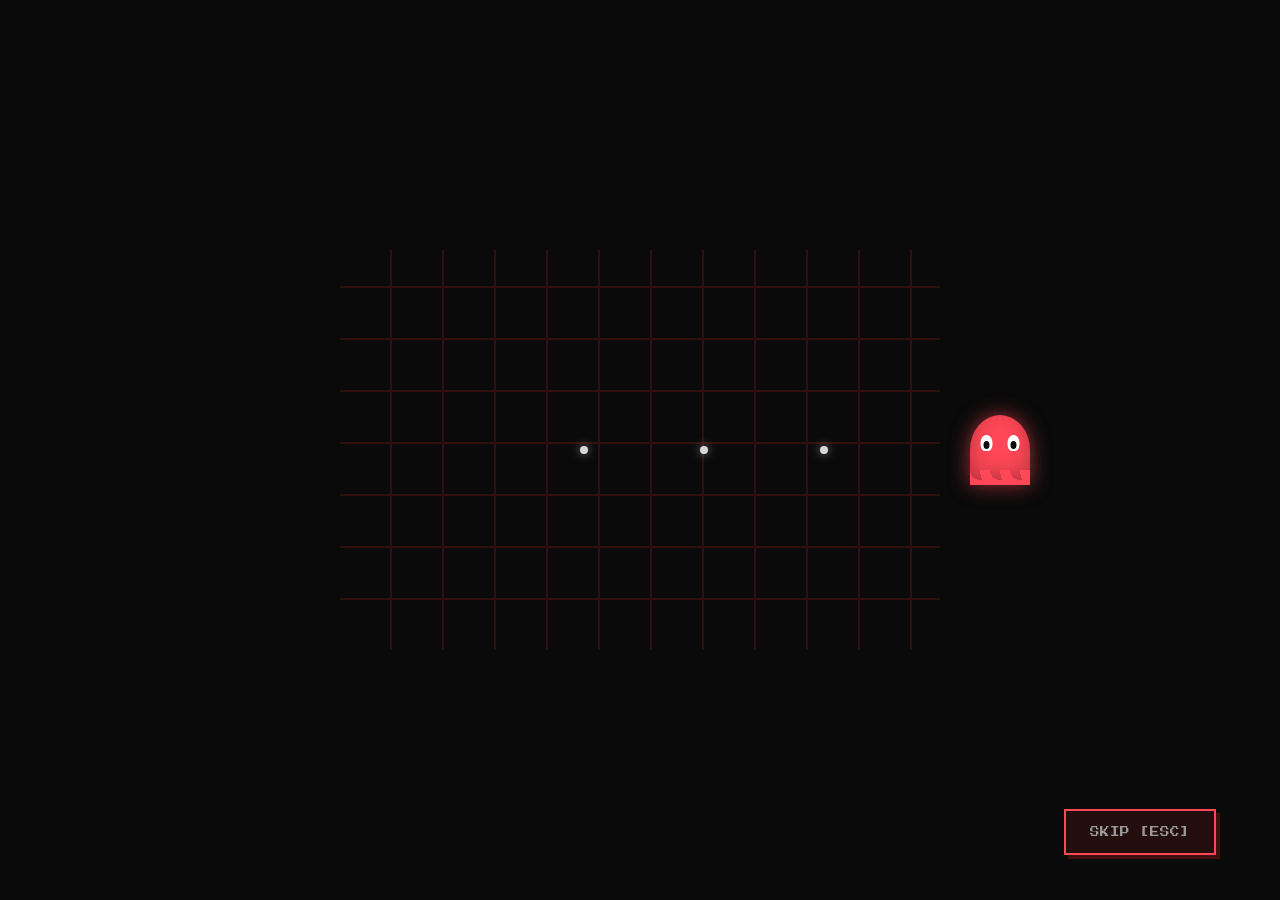
==== commit 96ccccc3: "Update index.html" ====
--- a/index.html
+++ b/index.html
@@ -115,264 +115,200 @@
   <div id="loader" class="noise-overlay"></div>
   <!-- ========== BLOCK: Noise Loader Overlay END ========== -->
 
-  <!-- ========== BLOCK: Navigation START ========== -->
-  <nav class="main-nav">
-    <div class="nav-container">
-      <div class="nav-logo">
-        <span class="logo-main">STATIC FROM SHADOW</span>
-        <span class="logo-sub">Vol.∞</span>
-      </div>
-      <ul class="nav-menu">
-        <li><a href="#about" class="nav-link active" data-section="about">ABOUT</a></li>
-        <li><a href="#characters" class="nav-link" data-section="characters">角色档案</a></li>
-        <li><a href="#beautify" class="nav-link" data-section="beautify">美化拼贴</a></li>
-        <li><a href="#presets" class="nav-link" data-section="presets">预设磁带</a></li>
-        <li><a href="#plugins" class="nav-link" data-section="plugins">插件黑胶</a></li>
-        <li><a href="#projects" class="nav-link" data-section="projects">传送终端</a></li>
-      </ul>
-      <button class="nav-toggle" aria-label="切换菜单">
-        <span></span>
-        <span></span>
-        <span></span>
-      </button>
-    </div>
-  </nav>
-  <!-- ========== BLOCK: Navigation END ========== -->
-
-  <!-- ========== BLOCK: Main Content START ========== -->
-  <main class="main-content">
+  <!-- 主容器 -->
+  <div id="app" class="app-container" style="display: none;">
     
-    <!-- ========== SECTION: About Me START ========== -->
-    <section id="about" class="content-section active">
-      <div class="hero-section">
+    <!-- 导航栏 -->
+    <nav class="main-nav">
+      <div class="nav-container">
+        <div class="nav-logo">
+          <h1 class="logo-text">
+            <span class="logo-main">STATIC FROM SHADOW</span>
+            <span class="logo-sub">玉元一的噪音档案</span>
+          </h1>
+        </div>
         
-        <!-- 背景大图 -->
-        <div class="background-image-container">
-          <img src="assets/images/hero-bg.jpg" alt="Livehouse 现场">
-          <div class="vignette-overlay"></div>
-          <div class="grain-overlay"></div>
-          <div class="light-sweep-effect"></div>
-        </div>
-        
-        <!-- 中心焦点：喵喵机 -->
-        <div class="miaomiao-printer">
-          <div class="printer-body">
-            <div class="printer-slot"></div>
-            <button class="printer-button" aria-label="重新打印"></button>
-          </div>
-          <div class="printer-paper-wrapper">
-            <div id="printer-paper"></div>
-          </div>
-        </div>
-        
-        <!-- 周围装饰元素 -->
-        <div class="decorations">
-          
-          <!-- 音符串 - 左上 -->
-          <div class="music-notes top-left" style="--rotate: -15deg;">
-            <svg class="note-svg" viewBox="0 0 30 40" xmlns="http://www.w3.org/2000/svg">
-              <path d="M8 32c0 2.2 1.8 4 4 4s4-1.8 4-4-1.8-4-4-4-4 1.8-4 4zm6-28v24h2V4h-2z"/>
-            </svg>
-            <svg class="note-svg" viewBox="0 0 30 40" xmlns="http://www.w3.org/2000/svg">
-              <path d="M8 32c0 2.2 1.8 4 4 4s4-1.8 4-4-1.8-4-4-4-4 1.8-4 4zm6-28v24h2V4h-2z"/>
-            </svg>
-            <svg class="note-svg" viewBox="0 0 30 40" xmlns="http://www.w3.org/2000/svg">
-              <path d="M8 32c0 2.2 1.8 4 4 4s4-1.8 4-4-1.8-4-4-4-4 1.8-4 4zm6-28v24h2V4h-2z"/>
-            </svg>
-          </div>
-          
-          <!-- 音符串 - 右上 -->
-          <div class="music-notes top-right" style="--rotate: 12deg;">
-            <svg class="note-svg" viewBox="0 0 30 40" xmlns="http://www.w3.org/2000/svg">
-              <path d="M8 32c0 2.2 1.8 4 4 4s4-1.8 4-4-1.8-4-4-4-4 1.8-4 4zm6-28v24h2V4h-2z"/>
-            </svg>
-            <svg class="note-svg" viewBox="0 0 30 40" xmlns="http://www.w3.org/2000/svg">
-              <path d="M8 32c0 2.2 1.8 4 4 4s4-1.8 4-4-1.8-4-4-4-4 1.8-4 4zm6-28v24h2V4h-2z"/>
-            </svg>
-          </div>
-          
-          <!-- 音符串 - 左下 -->
-          <div class="music-notes bottom-left" style="--rotate: 8deg;">
-            <svg class="note-svg" viewBox="0 0 30 40" xmlns="http://www.w3.org/2000/svg">
-              <path d="M8 32c0 2.2 1.8 4 4 4s4-1.8 4-4-1.8-4-4-4-4 1.8-4 4zm6-28v24h2V4h-2z"/>
-            </svg>
-            <svg class="note-svg" viewBox="0 0 30 40" xmlns="http://www.w3.org/2000/svg">
-              <path d="M8 32c0 2.2 1.8 4 4 4s4-1.8 4-4-1.8-4-4-4-4 1.8-4 4zm6-28v24h2V4h-2z"/>
-            </svg>
-          </div>
-          
-          <!-- 音符串 - 右下 -->
-          <div class="music-notes bottom-right" style="--rotate: -10deg;">
-            <svg class="note-svg" viewBox="0 0 30 40" xmlns="http://www.w3.org/2000/svg">
-              <path d="M8 32c0 2.2 1.8 4 4 4s4-1.8 4-4-1.8-4-4-4-4 1.8-4 4zm6-28v24h2V4h-2z"/>
-            </svg>
-            <svg class="note-svg" viewBox="0 0 30 40" xmlns="http://www.w3.org/2000/svg">
-              <path d="M8 32c0 2.2 1.8 4 4 4s4-1.8 4-4-1.8-4-4-4-4 1.8-4 4zm6-28v24h2V4h-2z"/>
-            </svg>
-          </div>
-          
-          <!-- 五线谱 - 左侧 -->
-          <div class="staff-lines left">
-            <div class="staff-line"></div>
-            <div class="staff-line"></div>
-            <div class="staff-line"></div>
-            <div class="staff-line"></div>
-            <div class="staff-line"></div>
-          </div>
-          
-          <!-- 五线谱 - 右侧 -->
-          <div class="staff-lines right">
-            <div class="staff-line"></div>
-            <div class="staff-line"></div>
-            <div class="staff-line"></div>
-            <div class="staff-line"></div>
-            <div class="staff-line"></div>
-          </div>
-          
-          <!-- 黑胶唱片 -->
-          <div id="vinyl-player" class="vinyl-container">
-            <div class="vinyl-record">
-              <div class="vinyl-grooves"></div>
+        <ul class="nav-menu" id="nav-menu">
+          <li><a href="#about" class="nav-link active" data-section="about">About Me</a></li>
+          <li><a href="#characters" class="nav-link" data-section="characters">角色卡</a></li>
+          <li><a href="#beautify" class="nav-link" data-section="beautify">美化</a></li>
+          <li><a href="#presets" class="nav-link" data-section="presets">预设</a></li>
+          <li><a href="#plugins" class="nav-link" data-section="plugins">插件</a></li>
+          <li><a href="#projects" class="nav-link" data-section="projects">其他项目</a></li>
+        </ul>
+
+        <button class="nav-toggle" id="nav-toggle" aria-label="Toggle navigation">
+          <span></span>
+          <span></span>
+          <span></span>
+        </button>
+      </div>
+    </nav>
+
+    <!-- 主内容区 -->
+    <main class="main-content">
+      
+      <!-- About Me Section -->
+      <section id="about-section" class="content-section active">
+        <div class="about-container">
+          <!-- AI 对话风格界面 -->
+          <div class="ai-chat-interface">
+            <div class="chat-header">
+              <div class="chat-avatar">
+                <div class="avatar-icon">◈</div>
+              </div>
+              <div class="chat-title">
+                <h2>Shadow Archives</h2>
+                <p class="chat-status">
+                  <span class="status-dot"></span>
+                  Online
+                </p>
+              </div>
             </div>
-            <div class="vinyl-arm"></div>
-            <audio id="ambient-noise" src="assets/audio/ambient.mp3" loop></audio>
-          </div>
-          
-          <!-- 票根便签 -->
-          <div class="sticker sticker-ticket">
-            <div class="tape-strip"></div>
-            <p class="handwriting-font">Tonight<br>@ The Shadow</p>
-          </div>
-          
-        </div>
-        
-      </div>
-    </section>
-    <!-- ========== SECTION: About Me END ========== -->
-
-    <!-- ========== SECTION: Characters START ========== -->
-    <section id="characters" class="content-section">
-      <div class="section-container">
-        <header class="section-header">
-          <h2 class="section-title">
-            <span class="title-number">01</span>
-            <span class="title-text">角色档案馆</span>
-            <span class="title-en">CHARACTER ARCHIVE</span>
-          </h2>
-          <div class="section-filter" id="character-filter">
-            <!-- 标签过滤器由 JS 动态生成 -->
-          </div>
-        </header>
-        <div class="character-grid" id="character-grid">
-          <!-- 角色卡由 loader.js 从 characters.json 加载 -->
-        </div>
-      </div>
-    </section>
-    <!-- ========== SECTION: Characters END ========== -->
-
-    <!-- ========== SECTION: Beautify START ========== -->
-    <section id="beautify" class="content-section">
-      <div class="section-container">
-        <header class="section-header">
-          <h2 class="section-title">
-            <span class="title-number">02</span>
-            <span class="title-text">美化拼贴墙</span>
-            <span class="title-en">BEAUTIFY COLLAGE</span>
-          </h2>
-          <div class="section-controls">
-            <div class="section-filter" id="beautify-filter">
-              <!-- 标签过滤器 -->
+
+            <div class="chat-messages" id="about-messages">
+              <!-- 消息将通过 JS 动态加载 -->
             </div>
-            <div class="section-sort">
-              <button class="sort-btn active" data-sort="latest">最新</button>
-              <button class="sort-btn" data-sort="oldest">最旧</button>
-              <button class="sort-btn" data-sort="random">随机</button>
+
+            <div class="chat-input-area">
+              <div class="input-wrapper">
+                <input type="text" class="chat-input" placeholder="Type your message..." disabled>
+                <button class="send-btn" disabled>
+                  <svg width="20" height="20" viewBox="0 0 20 20" fill="none">
+                    <path d="M2 10L18 2L10 18L8 11L2 10Z" stroke="currentColor" stroke-width="2" stroke-linecap="round" stroke-linejoin="round"/>
+                  </svg>
+                </button>
+              </div>
+              <p class="input-hint">This is a read-only archive interface</p>
             </div>
           </div>
-        </header>
-        <div class="beautify-masonry" id="beautify-grid">
-          <!-- 美化图由 loader.js 从 beautify.json 加载 -->
-        </div>
-      </div>
-    </section>
-    <!-- ========== SECTION: Beautify END ========== -->
-
-    <!-- ========== SECTION: Presets START ========== -->
-    <section id="presets" class="content-section">
-      <div class="section-container">
-        <header class="section-header">
-          <h2 class="section-title">
-            <span class="title-number">03</span>
-            <span class="title-text">预设磁带柜</span>
-            <span class="title-en">PRESET TAPES</span>
-          </h2>
-        </header>
-        <div class="preset-tabs" id="preset-tabs">
-          <!-- 预设标签页由 JS 生成 -->
-        </div>
-        <div class="preset-content" id="preset-content">
-          <!-- 预设内容由 loader.js 从 presets.json 加载 -->
-        </div>
-      </div>
-    </section>
-    <!-- ========== SECTION: Presets END ========== -->
-
-    <!-- ========== SECTION: Plugins START ========== -->
-    <section id="plugins" class="content-section">
-      <div class="section-container">
-        <header class="section-header">
-          <h2 class="section-title">
-            <span class="title-number">04</span>
-            <span class="title-text">插件黑胶架</span>
-            <span class="title-en">PLUGIN VINYLS</span>
-          </h2>
-        </header>
+        </div>
+      </section>
+
+      <!-- Characters Section -->
+      <section id="characters-section" class="content-section">
+        <div class="section-header-block">
+          <h2 class="section-title">角色档案馆</h2>
+          <p class="section-subtitle">Character Archives</p>
+        </div>
+
+        <!-- Tag 筛选 -->
+        <div class="filter-bar" id="character-filters">
+          <button class="filter-tag active" data-tag="all">全部</button>
+          <!-- 其他 tags 将通过 JS 动态生成 -->
+        </div>
+
+        <!-- 角色卡网格 -->
+        <div class="characters-grid" id="characters-grid">
+          <!-- 角色卡将通过 JS 动态加载 -->
+        </div>
+      </section>
+
+      <!-- Beautify Section -->
+      <section id="beautify-section" class="content-section">
+        <div class="section-header-block">
+          <h2 class="section-title">美化拼贴墙</h2>
+          <p class="section-subtitle">Beautify Gallery</p>
+        </div>
+
+        <!-- 分类导航 -->
+        <div class="category-nav" id="beautify-categories">
+          <!-- 分类将通过 JS 动态加载 -->
+        </div>
+
+        <!-- 瀑布流网格 -->
+        <div class="masonry-grid" id="beautify-grid">
+          <!-- 美化图将通过 JS 动态加载 -->
+        </div>
+      </section>
+
+      <!-- Presets Section -->
+      <section id="presets-section" class="content-section">
+        <div class="section-header-block">
+          <h2 class="section-title">预设磁带柜</h2>
+          <p class="section-subtitle">Preset Cassette Cabinet</p>
+        </div>
+
+        <div class="presets-container" id="presets-container">
+          <!-- 预设将通过 JS 动态加载 -->
+        </div>
+      </section>
+
+      <!-- Plugins Section -->
+      <section id="plugins-section" class="content-section">
+        <div class="section-header-block">
+          <h2 class="section-title">插件黑胶架</h2>
+          <p class="section-subtitle">Plugin Vinyl Shelf</p>
+        </div>
+
         <div class="vinyl-shelf" id="vinyl-shelf">
-          <!-- 插件黑胶由 loader.js 从 plugins.json 加载 -->
-        </div>
-      </div>
-    </section>
-    <!-- ========== SECTION: Plugins END ========== -->
-
-    <!-- ========== SECTION: Projects START ========== -->
-    <section id="projects" class="content-section">
-      <div class="section-container">
-        <header class="section-header">
-          <h2 class="section-title">
-            <span class="title-number">05</span>
-            <span class="title-text">传送终端</span>
-            <span class="title-en">TRANSMISSION TERMINAL</span>
-          </h2>
-        </header>
-        <div class="terminal-window">
+          <!-- 插件将通过 JS 动态加载 -->
+        </div>
+      </section>
+
+      <!-- Projects Section -->
+      <section id="projects-section" class="content-section">
+        <div class="section-header-block">
+          <h2 class="section-title">其他项目终端</h2>
+          <p class="section-subtitle">Project Terminal</p>
+        </div>
+
+        <div class="terminal-container" id="terminal-container">
           <div class="terminal-header">
             <span class="terminal-dot red"></span>
             <span class="terminal-dot yellow"></span>
             <span class="terminal-dot green"></span>
-            <span class="terminal-title">vibe_coding_projects.sh</span>
+            <span class="terminal-title">shadow@archives:~$</span>
           </div>
           <div class="terminal-body" id="terminal-body">
-            <!-- 项目链接由 loader.js 从 projects.json 加载 -->
+            <!-- 项目命令将通过 JS 动态加载 -->
           </div>
         </div>
-      </div>
-    </section>
-    <!-- ========== SECTION: Projects END ========== -->
-
-  </main>
-  <!-- ========== BLOCK: Main Content END ========== -->
-
-  <!-- ========== BLOCK: Lightbox Modal START ========== -->
-  <div class="lightbox" id="lightbox">
-    <button class="lightbox-close" aria-label="关闭">&times;</button>
+      </section>
+
+    </main>
+
+    <!-- Footer -->
+    <footer class="main-footer">
+      <div class="footer-content">
+        <p class="footer-text">
+          © 2026 玉元一 shadow | STATIC FROM SHADOW
+        </p>
+        <p class="footer-disclaimer">
+          *免责声明：文案是我觉得很帅很喜欢才放的，如果有老师不喜欢、觉得言辞不合适，可以联系我，我会删掉的感谢老师们*
+        </p>
+      </div>
+    </footer>
+
+  </div>
+
+  <!-- 角色卡 Modal -->
+  <div id="character-modal" class="modal">
+    <div class="modal-overlay"></div>
+    <div class="modal-content">
+      <button class="modal-close" aria-label="Close modal">
+        <svg width="24" height="24" viewBox="0 0 24 24" fill="none">
+          <path d="M18 6L6 18M6 6L18 18" stroke="currentColor" stroke-width="2" stroke-linecap="round"/>
+        </svg>
+      </button>
+      <div id="character-modal-body" class="modal-body">
+        <!-- 角色详情将通过 JS 动态加载 -->
+      </div>
+    </div>
+  </div>
+
+  <!-- 图片灯箱 -->
+  <div id="lightbox" class="lightbox">
+    <div class="lightbox-overlay"></div>
+    <button class="lightbox-close" aria-label="Close lightbox">×</button>
     <div class="lightbox-content">
-      <img src="" alt="" id="lightbox-img">
-      <div class="lightbox-info" id="lightbox-info"></div>
-    </div>
-    <button class="lightbox-nav prev" aria-label="上一张">‹</button>
-    <button class="lightbox-nav next" aria-label="下一张">›</button>
-  </div>
-  <!-- ========== BLOCK: Lightbox Modal END ========== -->
+      <img id="lightbox-image" src="" alt="">
+      <div class="lightbox-caption" id="lightbox-caption"></div>
+    </div>
+    <button class="lightbox-nav lightbox-prev" aria-label="Previous image">‹</button>
+    <button class="lightbox-nav lightbox-next" aria-label="Next image">›</button>
+  </div>
+
 
   <!-- Scripts -->
   <script src="js/pacman-opening.js"></script>
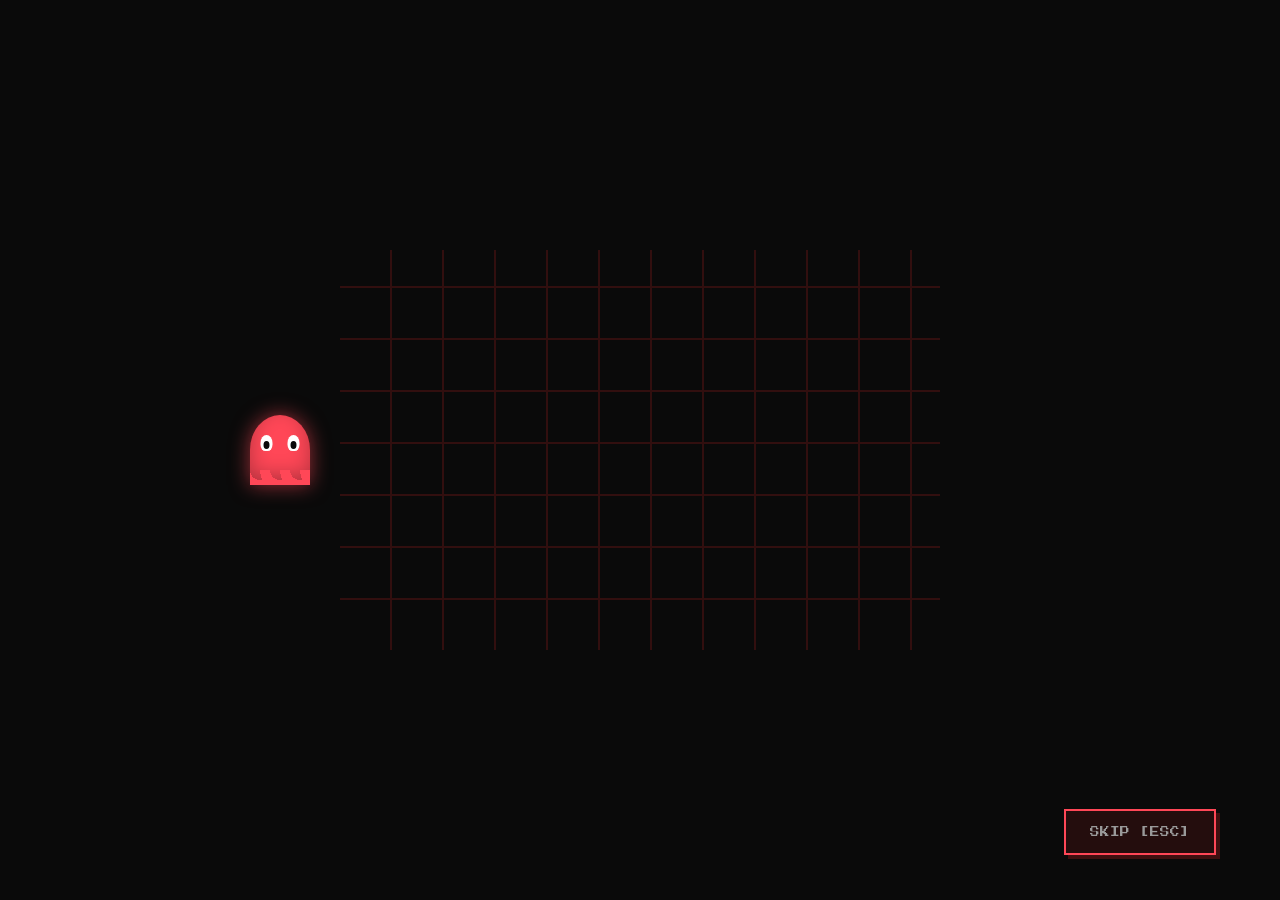
==== commit f910f558: "Update index.html" ====
--- a/index.html
+++ b/index.html
@@ -9,11 +9,10 @@
   <!-- Stylesheets -->
   <link rel="stylesheet" href="style/main.css">
   <link rel="stylesheet" href="style/noise.css">
-  <link rel="stylesheet" href="style/printer.css">
   <link rel="stylesheet" href="style/decorations.css">
   <link rel="stylesheet" href="style/fonts-premium.css">
+  <link rel="stylesheet" href="style/about-ai.css">
   <link rel="stylesheet" href="style/pacman-opening.css">
-  <link rel="stylesheet" href="style/cursor-effects.css">
   <link rel="stylesheet" href="style/advanced-interactions.css">
 </head>
 
@@ -32,65 +31,63 @@
     </div>
   </div>
   <!-- ===================================== -->
- <!-- ========== 吃豆人开屏动画 (Pacman Opening) ========== -->
-<div class="opening-screen" id="opening-screen">
-  <div class="game-container" id="game-container">
-    <!-- 迷宫与豆豆 -->
-    <div class="maze-bg" id="maze-bg"></div>
-    <div class="dots-path" id="dots-path">
-      <div class="dot" style="left: 20%;"></div>
-      <div class="dot" style="left: 40%;"></div>
-      <div class="dot" style="left: 60%;"></div>
-      <div class="dot" style="left: 80%;"></div>
+  
+  <!-- ========== 吃豆人开屏动画 (Pacman Opening) ========== -->
+  <div class="opening-screen" id="opening-screen">
+    <div class="game-container" id="game-container">
+      <!-- 迷宫与豆豆 -->
+      <div class="maze-bg" id="maze-bg"></div>
+      <div class="dots-path" id="dots-path">
+        <div class="dot" style="left: 20%;"></div>
+        <div class="dot" style="left: 40%;"></div>
+        <div class="dot" style="left: 60%;"></div>
+        <div class="dot" style="left: 80%;"></div>
+      </div>
+      
+      <!-- 幽灵本体 -->
+      <div class="ghost" id="ghost">
+        <div class="ghost-body">
+          <div class="ghost-eyes">
+            <div class="ghost-eye"></div>
+            <div class="ghost-eye"></div>
+          </div>
+        </div>
+      </div>
+    </div>
+
+    <!-- 屏幕闪烁白光 -->
+    <div class="screen-flash" id="screen-flash"></div>
+
+    <!-- 阶段一文字：404 故障 -->
+    <div class="opening-text hidden" id="text-404">
+      <div class="text-404">404</div>
+      <div class="text-not-found">NOT FOUND!!</div>
     </div>
     
-    <!-- 幽灵本体 -->
-    <div class="ghost" id="ghost">
-      <div class="ghost-body">
-        <div class="ghost-eyes">
-          <div class="ghost-eye"></div>
-          <div class="ghost-eye"></div>
-        </div>
-      </div>
-    </div>
-  </div>
-
-  <!-- 屏幕闪烁白光 -->
-  <div class="screen-flash" id="screen-flash"></div>
-
-  <!-- 阶段一文字：404 故障 -->
-  <div class="opening-text hidden" id="text-404">
-    <div class="text-404">404</div>
-    <div class="text-not-found">NOT FOUND!!</div>
-  </div>
-  
-   <!-- 阶段二文字：老旧电视机恐怖消息 -->
-  <div class="tv-container hidden" id="text-wait">
-    <div class="tv-screen">
-      <div class="tv-glow"></div>
-      <div class="message-bubble" id="msg-wait">
-        <div class="message-text">wait<span class="typing-cursor"></span></div>
-      </div>
-      <div class="message-bubble" id="msg-really">
-        <div class="message-text">really?<span class="typing-cursor"></span></div>
-      </div>
-    </div>
-  </div>
-
-  
-  <!-- 阶段三文字：哥特降临 + 酸性中文 -->
-  <div class="opening-text hidden" id="text-welcome">
-    <div class="text-welcome">WELCOME TO<br>SHADOW'S PLACE!!</div>
-    <div class="text-subtitle">玉元一的噪音档案</div>
-  </div>
-
-  <!-- 跳过按钮 -->
-  <button class="skip-button" id="skip-btn">Skip [Esc]</button>
-</div>
-<!-- =================================================== -->
-
-
-  
+    <!-- 阶段二文字：老旧电视机恐怖消息 -->
+    <div class="tv-container hidden" id="text-wait">
+      <div class="tv-screen">
+        <div class="tv-glow"></div>
+        <div class="message-bubble" id="msg-wait">
+          <div class="message-text">wait<span class="typing-cursor"></span></div>
+        </div>
+        <div class="message-bubble" id="msg-really">
+          <div class="message-text">really?<span class="typing-cursor"></span></div>
+        </div>
+      </div>
+    </div>
+
+    <!-- 阶段三文字：哥特降临 + 酸性中文 -->
+    <div class="opening-text hidden" id="text-welcome">
+      <div class="text-welcome">WELCOME TO<br>SHADOW'S PLACE!!</div>
+      <div class="text-subtitle">玉元一的噪音档案</div>
+    </div>
+
+    <!-- 跳过按钮 -->
+    <button class="skip-button" id="skip-btn">Skip [Esc]</button>
+  </div>
+  <!-- =================================================== -->
+
   <!-- ========== BLOCK: Custom Cursor START ========== -->
   <div class="custom-cursor"></div>
   <!-- ========== BLOCK: Custom Cursor END ========== -->
@@ -109,7 +106,6 @@
     <div class="tear-strip"></div>
   </div>
   <!-- ========== BLOCK: Page Transition END ========== -->
-  
   
   <!-- ========== BLOCK: Noise Loader Overlay START ========== -->
   <div id="loader" class="noise-overlay"></div>
@@ -309,6 +305,361 @@
     <button class="lightbox-nav lightbox-next" aria-label="Next image">›</button>
   </div>
 
+  <!-- Scripts -->
+  <script src="js/pacman-opening.js"></script>
+  <script src="js/printer.js"></script>
+  <script>
+    // ========== Cursor Effects (Inline) ==========
+    (function() {
+      'use strict';
+      
+      function initCursorEffects() {
+        const spotlight = document.getElementById('spotlight');
+        
+        if (spotlight) {
+          document.addEventListener('mousemove', function(e) {
+            spotlight.style.left = e.clientX + 'px';
+            spotlight.style.top = e.clientY + 'px';
+          });
+          
+          const interactiveSelector = 'a, button, .nav-link, .character-card, .vinyl-record, .printer-button, input, textarea, [onclick]';
+          const interactiveElements = document.querySelectorAll(interactiveSelector);
+          
+          interactiveElements.forEach(function(el) {
+            el.addEventListener('mouseenter', function() {
+              document.body.classList.add('spotlight-hover');
+            });
+            el.addEventListener('mouseleave', function() {
+              document.body.classList.remove('spotlight-hover');
+            });
+          });
+        }
+        
+        const ghostTracker = document.getElementById('ghost-tracker');
+        
+        if (ghostTracker) {
+          document.addEventListener('mousemove', function(e) {
+            const ghostWidth = ghostTracker.offsetWidth;
+            const halfWidth = ghostWidth / 2;
+            const viewportWidth = window.innerWidth;
+            const targetX = Math.max(halfWidth, Math.min(e.clientX, viewportWidth - halfWidth));
+            ghostTracker.style.left = targetX + 'px';
+          });
+          
+          ghostTracker.style.left = (window.innerWidth / 2) + 'px';
+        }
+      }
+      
+      document.addEventListener('DOMContentLoaded', function() {
+        const hasOpening = document.getElementById('opening-screen');
+        
+        if (hasOpening) {
+          document.addEventListener('openingComplete', initCursorEffects);
+        } else {
+          initCursorEffects();
+        }
+      });
+    })();
+  </script>
+  <script src="js/about-loader.js"></script>
+  <script src="js/main.js"></script>
+</body>
+</html>
+
+
+
+<body>
+  <!-- ========== 鼠标特效元素 ========== -->
+  <!-- 物理反相聚光灯 -->
+  <div id="spotlight"></div>
+  
+  <!-- X轴跟随小幽灵 -->
+  <div id="ghost-tracker">
+    <div class="tracker-body">
+      <div class="tracker-eyes">
+        <div class="tracker-eye"></div>
+        <div class="tracker-eye"></div>
+      </div>
+    </div>
+  </div>
+  <!-- ===================================== -->
+ <!-- ========== 吃豆人开屏动画 (Pacman Opening) ========== -->
+<div class="opening-screen" id="opening-screen">
+  <div class="game-container" id="game-container">
+    <!-- 迷宫与豆豆 -->
+    <div class="maze-bg" id="maze-bg"></div>
+    <div class="dots-path" id="dots-path">
+      <div class="dot" style="left: 20%;"></div>
+      <div class="dot" style="left: 40%;"></div>
+      <div class="dot" style="left: 60%;"></div>
+      <div class="dot" style="left: 80%;"></div>
+    </div>
+    
+    <!-- 幽灵本体 -->
+    <div class="ghost" id="ghost">
+      <div class="ghost-body">
+        <div class="ghost-eyes">
+          <div class="ghost-eye"></div>
+          <div class="ghost-eye"></div>
+        </div>
+      </div>
+    </div>
+  </div>
+
+  <!-- 屏幕闪烁白光 -->
+  <div class="screen-flash" id="screen-flash"></div>
+
+  <!-- 阶段一文字：404 故障 -->
+  <div class="opening-text hidden" id="text-404">
+    <div class="text-404">404</div>
+    <div class="text-not-found">NOT FOUND!!</div>
+  </div>
+  
+   <!-- 阶段二文字：老旧电视机恐怖消息 -->
+  <div class="tv-container hidden" id="text-wait">
+    <div class="tv-screen">
+      <div class="tv-glow"></div>
+      <div class="message-bubble" id="msg-wait">
+        <div class="message-text">wait<span class="typing-cursor"></span></div>
+      </div>
+      <div class="message-bubble" id="msg-really">
+        <div class="message-text">really?<span class="typing-cursor"></span></div>
+      </div>
+    </div>
+  </div>
+
+  
+  <!-- 阶段三文字：哥特降临 + 酸性中文 -->
+  <div class="opening-text hidden" id="text-welcome">
+    <div class="text-welcome">WELCOME TO<br>SHADOW'S PLACE!!</div>
+    <div class="text-subtitle">玉元一的噪音档案</div>
+  </div>
+
+  <!-- 跳过按钮 -->
+  <button class="skip-button" id="skip-btn">Skip [Esc]</button>
+</div>
+<!-- =================================================== -->
+
+
+  
+  <!-- ========== BLOCK: Custom Cursor START ========== -->
+  <div class="custom-cursor"></div>
+  <!-- ========== BLOCK: Custom Cursor END ========== -->
+  
+  <!-- ========== BLOCK: Page Transition START ========== -->
+  <div class="page-transition">
+    <div class="tear-strip"></div>
+    <div class="tear-strip"></div>
+    <div class="tear-strip"></div>
+    <div class="tear-strip"></div>
+    <div class="tear-strip"></div>
+    <div class="tear-strip"></div>
+    <div class="tear-strip"></div>
+    <div class="tear-strip"></div>
+    <div class="tear-strip"></div>
+    <div class="tear-strip"></div>
+  </div>
+  <!-- ========== BLOCK: Page Transition END ========== -->
+  
+  
+  <!-- ========== BLOCK: Noise Loader Overlay START ========== -->
+  <div id="loader" class="noise-overlay"></div>
+  <!-- ========== BLOCK: Noise Loader Overlay END ========== -->
+
+  <!-- 主容器 -->
+  <div id="app" class="app-container" style="display: none;">
+    
+    <!-- 导航栏 -->
+    <nav class="main-nav">
+      <div class="nav-container">
+        <div class="nav-logo">
+          <h1 class="logo-text">
+            <span class="logo-main">STATIC FROM SHADOW</span>
+            <span class="logo-sub">玉元一的噪音档案</span>
+          </h1>
+        </div>
+        
+        <ul class="nav-menu" id="nav-menu">
+          <li><a href="#about" class="nav-link active" data-section="about">About Me</a></li>
+          <li><a href="#characters" class="nav-link" data-section="characters">角色卡</a></li>
+          <li><a href="#beautify" class="nav-link" data-section="beautify">美化</a></li>
+          <li><a href="#presets" class="nav-link" data-section="presets">预设</a></li>
+          <li><a href="#plugins" class="nav-link" data-section="plugins">插件</a></li>
+          <li><a href="#projects" class="nav-link" data-section="projects">其他项目</a></li>
+        </ul>
+
+        <button class="nav-toggle" id="nav-toggle" aria-label="Toggle navigation">
+          <span></span>
+          <span></span>
+          <span></span>
+        </button>
+      </div>
+    </nav>
+
+    <!-- 主内容区 -->
+    <main class="main-content">
+      
+      <!-- About Me Section -->
+      <section id="about-section" class="content-section active">
+        <div class="about-container">
+          <!-- AI 对话风格界面 -->
+          <div class="ai-chat-interface">
+            <div class="chat-header">
+              <div class="chat-avatar">
+                <div class="avatar-icon">◈</div>
+              </div>
+              <div class="chat-title">
+                <h2>Shadow Archives</h2>
+                <p class="chat-status">
+                  <span class="status-dot"></span>
+                  Online
+                </p>
+              </div>
+            </div>
+
+            <div class="chat-messages" id="about-messages">
+              <!-- 消息将通过 JS 动态加载 -->
+            </div>
+
+            <div class="chat-input-area">
+              <div class="input-wrapper">
+                <input type="text" class="chat-input" placeholder="Type your message..." disabled>
+                <button class="send-btn" disabled>
+                  <svg width="20" height="20" viewBox="0 0 20 20" fill="none">
+                    <path d="M2 10L18 2L10 18L8 11L2 10Z" stroke="currentColor" stroke-width="2" stroke-linecap="round" stroke-linejoin="round"/>
+                  </svg>
+                </button>
+              </div>
+              <p class="input-hint">This is a read-only archive interface</p>
+            </div>
+          </div>
+        </div>
+      </section>
+
+      <!-- Characters Section -->
+      <section id="characters-section" class="content-section">
+        <div class="section-header-block">
+          <h2 class="section-title">角色档案馆</h2>
+          <p class="section-subtitle">Character Archives</p>
+        </div>
+
+        <!-- Tag 筛选 -->
+        <div class="filter-bar" id="character-filters">
+          <button class="filter-tag active" data-tag="all">全部</button>
+          <!-- 其他 tags 将通过 JS 动态生成 -->
+        </div>
+
+        <!-- 角色卡网格 -->
+        <div class="characters-grid" id="characters-grid">
+          <!-- 角色卡将通过 JS 动态加载 -->
+        </div>
+      </section>
+
+      <!-- Beautify Section -->
+      <section id="beautify-section" class="content-section">
+        <div class="section-header-block">
+          <h2 class="section-title">美化拼贴墙</h2>
+          <p class="section-subtitle">Beautify Gallery</p>
+        </div>
+
+        <!-- 分类导航 -->
+        <div class="category-nav" id="beautify-categories">
+          <!-- 分类将通过 JS 动态加载 -->
+        </div>
+
+        <!-- 瀑布流网格 -->
+        <div class="masonry-grid" id="beautify-grid">
+          <!-- 美化图将通过 JS 动态加载 -->
+        </div>
+      </section>
+
+      <!-- Presets Section -->
+      <section id="presets-section" class="content-section">
+        <div class="section-header-block">
+          <h2 class="section-title">预设磁带柜</h2>
+          <p class="section-subtitle">Preset Cassette Cabinet</p>
+        </div>
+
+        <div class="presets-container" id="presets-container">
+          <!-- 预设将通过 JS 动态加载 -->
+        </div>
+      </section>
+
+      <!-- Plugins Section -->
+      <section id="plugins-section" class="content-section">
+        <div class="section-header-block">
+          <h2 class="section-title">插件黑胶架</h2>
+          <p class="section-subtitle">Plugin Vinyl Shelf</p>
+        </div>
+
+        <div class="vinyl-shelf" id="vinyl-shelf">
+          <!-- 插件将通过 JS 动态加载 -->
+        </div>
+      </section>
+
+      <!-- Projects Section -->
+      <section id="projects-section" class="content-section">
+        <div class="section-header-block">
+          <h2 class="section-title">其他项目终端</h2>
+          <p class="section-subtitle">Project Terminal</p>
+        </div>
+
+        <div class="terminal-container" id="terminal-container">
+          <div class="terminal-header">
+            <span class="terminal-dot red"></span>
+            <span class="terminal-dot yellow"></span>
+            <span class="terminal-dot green"></span>
+            <span class="terminal-title">shadow@archives:~$</span>
+          </div>
+          <div class="terminal-body" id="terminal-body">
+            <!-- 项目命令将通过 JS 动态加载 -->
+          </div>
+        </div>
+      </section>
+
+    </main>
+
+    <!-- Footer -->
+    <footer class="main-footer">
+      <div class="footer-content">
+        <p class="footer-text">
+          © 2026 玉元一 shadow | STATIC FROM SHADOW
+        </p>
+        <p class="footer-disclaimer">
+          *免责声明：文案是我觉得很帅很喜欢才放的，如果有老师不喜欢、觉得言辞不合适，可以联系我，我会删掉的感谢老师们*
+        </p>
+      </div>
+    </footer>
+
+  </div>
+
+  <!-- 角色卡 Modal -->
+  <div id="character-modal" class="modal">
+    <div class="modal-overlay"></div>
+    <div class="modal-content">
+      <button class="modal-close" aria-label="Close modal">
+        <svg width="24" height="24" viewBox="0 0 24 24" fill="none">
+          <path d="M18 6L6 18M6 6L18 18" stroke="currentColor" stroke-width="2" stroke-linecap="round"/>
+        </svg>
+      </button>
+      <div id="character-modal-body" class="modal-body">
+        <!-- 角色详情将通过 JS 动态加载 -->
+      </div>
+    </div>
+  </div>
+
+  <!-- 图片灯箱 -->
+  <div id="lightbox" class="lightbox">
+    <div class="lightbox-overlay"></div>
+    <button class="lightbox-close" aria-label="Close lightbox">×</button>
+    <div class="lightbox-content">
+      <img id="lightbox-image" src="" alt="">
+      <div class="lightbox-caption" id="lightbox-caption"></div>
+    </div>
+    <button class="lightbox-nav lightbox-prev" aria-label="Previous image">‹</button>
+    <button class="lightbox-nav lightbox-next" aria-label="Next image">›</button>
+  </div>
+
 
   <!-- Scripts -->
   <script src="js/pacman-opening.js"></script>
@@ -316,5 +667,7 @@
   <script src="js/printer.js"></script>
   <script src="js/loader.js"></script>
   <script src="js/main.js"></script>
+  <script src="js/about-loader.js"></script>
+
 </body>
 </html>
--- a/style/about-ai.css
+++ b/style/about-ai.css
@@ -0,0 +1,447 @@
+/* ========== About Me - AI Chat Interface Style ========== */
+
+.about-container {
+  max-width: 900px;
+  margin: 0 auto;
+  padding: var(--space-2xl) var(--space-lg);
+}
+
+.ai-chat-interface {
+  background: var(--bg-surface);
+  border: 1px solid var(--border-default);
+  border-radius: var(--radius-xl);
+  overflow: hidden;
+  box-shadow: var(--shadow-lg);
+  backdrop-filter: blur(10px);
+}
+
+/* ========== Chat Header ========== */
+.chat-header {
+  display: flex;
+  align-items: center;
+  gap: var(--space-md);
+  padding: var(--space-lg);
+  background: var(--bg-elevated);
+  border-bottom: 1px solid var(--border-default);
+}
+
+.chat-avatar {
+  width: 48px;
+  height: 48px;
+  background: linear-gradient(135deg, var(--red-main), var(--purple-main));
+  border-radius: 50%;
+  display: flex;
+  align-items: center;
+  justify-content: center;
+  box-shadow: 0 0 20px rgba(142, 27, 27, 0.3);
+}
+
+.avatar-icon {
+  font-size: 24px;
+  color: var(--text-primary);
+  font-family: var(--font-deco);
+}
+
+.chat-title h2 {
+  font-family: var(--font-title-en);
+  font-size: 1.25rem;
+  color: var(--text-primary);
+  margin: 0;
+  letter-spacing: 0.5px;
+}
+
+.chat-status {
+  display: flex;
+  align-items: center;
+  gap: var(--space-xs);
+  font-size: 0.875rem;
+  color: var(--text-secondary);
+  margin: var(--space-xs) 0 0 0;
+  font-family: var(--font-body-en);
+}
+
+.status-dot {
+  width: 8px;
+  height: 8px;
+  background: var(--red-bright);
+  border-radius: 50%;
+  animation: pulse-dot 2s ease-in-out infinite;
+}
+
+@keyframes pulse-dot {
+  0%, 100% { opacity: 1; transform: scale(1); }
+  50% { opacity: 0.6; transform: scale(0.9); }
+}
+
+/* ========== Chat Messages ========== */
+.chat-messages {
+  padding: var(--space-xl);
+  max-height: 70vh;
+  overflow-y: auto;
+  background: var(--bg-base);
+  position: relative;
+}
+
+.chat-messages::before {
+  content: '';
+  position: absolute;
+  top: 0;
+  left: 0;
+  right: 0;
+  bottom: 0;
+  background: 
+    repeating-linear-gradient(
+      0deg,
+      transparent,
+      transparent 2px,
+      rgba(142, 27, 27, 0.02) 2px,
+      rgba(142, 27, 27, 0.02) 4px
+    );
+  pointer-events: none;
+  opacity: 0.3;
+}
+
+/* 自定义滚动条 */
+.chat-messages::-webkit-scrollbar {
+  width: 8px;
+}
+
+.chat-messages::-webkit-scrollbar-track {
+  background: var(--bg-surface);
+}
+
+.chat-messages::-webkit-scrollbar-thumb {
+  background: var(--red-dim);
+  border-radius: 4px;
+}
+
+.chat-messages::-webkit-scrollbar-thumb:hover {
+  background: var(--red-main);
+}
+
+/* ========== Message Bubbles ========== */
+.message {
+  margin-bottom: var(--space-xl);
+  animation: fadeInUp 0.5s ease backwards;
+  position: relative;
+  z-index: 1;
+}
+
+.message:nth-child(1) { animation-delay: 0.1s; }
+.message:nth-child(2) { animation-delay: 0.2s; }
+.message:nth-child(3) { animation-delay: 0.3s; }
+.message:nth-child(4) { animation-delay: 0.4s; }
+.message:nth-child(5) { animation-delay: 0.5s; }
+.message:nth-child(6) { animation-delay: 0.6s; }
+.message:nth-child(7) { animation-delay: 0.7s; }
+.message:nth-child(8) { animation-delay: 0.8s; }
+
+@keyframes fadeInUp {
+  from {
+    opacity: 0;
+    transform: translateY(20px);
+  }
+  to {
+    opacity: 1;
+    transform: translateY(0);
+  }
+}
+
+.message-role {
+  font-size: 0.75rem;
+  font-weight: 600;
+  text-transform: uppercase;
+  letter-spacing: 1px;
+  margin-bottom: var(--space-sm);
+  font-family: var(--font-body-en);
+}
+
+.message.user .message-role {
+  color: var(--purple-bright);
+}
+
+.message.assistant .message-role {
+  color: var(--red-bright);
+}
+
+.message-content {
+  padding: var(--space-lg);
+  border-radius: var(--radius-lg);
+  line-height: 1.7;
+  font-size: 0.95rem;
+  position: relative;
+  overflow: hidden;
+}
+
+.message.user .message-content {
+  background: var(--purple-dim);
+  border: 1px solid rgba(154, 122, 154, 0.2);
+  color: var(--text-primary);
+  margin-left: auto;
+  max-width: 85%;
+  font-family: var(--font-body-en);
+}
+
+.message.assistant .message-content {
+  background: var(--bg-elevated);
+  border: 1px solid var(--border-default);
+  color: var(--text-primary);
+  max-width: 95%;
+}
+
+/* 中文内容使用特殊字体 */
+.message-content.zh-content {
+  font-family: 'LXGW Bright', 'XIANGCUIJIXUESONG', sans-serif;
+  font-size: 1rem;
+}
+
+.message-content.en-content {
+  font-family: var(--font-body-en);
+}
+
+/* 特殊样式：标题消息 */
+.message-content.title-message {
+  background: linear-gradient(135deg, var(--red-dim), var(--purple-dim));
+  border: 2px solid var(--red-main);
+  font-family: 'UnifrakturCook', 'Mountains of Christmas', cursive;
+  font-size: 1.5rem;
+  text-align: center;
+  padding: var(--space-xl);
+  box-shadow: 0 0 30px rgba(142, 27, 27, 0.3);
+}
+
+.message-content.subtitle-message {
+  font-family: 'XIANGCUIJIXUESONG', 'Planschrift', sans-serif;
+  font-size: 1.1rem;
+  color: var(--text-secondary);
+  text-align: center;
+  background: transparent;
+  border: none;
+  padding: var(--space-md);
+}
+
+/* 警告消息 */
+.message-content.warning-message {
+  background: rgba(142, 27, 27, 0.15);
+  border: 1px solid var(--red-main);
+  border-left: 4px solid var(--red-bright);
+  font-family: 'LXGW Bright', sans-serif;
+  color: var(--red-bright);
+}
+
+/* Bio 消息 - 多段落 */
+.message-content p {
+  margin: 0 0 var(--space-md) 0;
+}
+
+.message-content p:last-child {
+  margin-bottom: 0;
+}
+
+/* 联系信息 */
+.contact-info {
+  display: flex;
+  flex-wrap: wrap;
+  gap: var(--space-sm);
+  margin-top: var(--space-md);
+}
+
+.contact-tag {
+  display: inline-flex;
+  align-items: center;
+  gap: var(--space-xs);
+  padding: var(--space-xs) var(--space-md);
+  background: var(--red-dim);
+  border: 1px solid var(--red-main);
+  border-radius: var(--radius-sm);
+  font-size: 0.85rem;
+  color: var(--text-primary);
+  font-family: var(--font-body-en);
+  transition: all var(--transition-fast);
+}
+
+.contact-tag:hover {
+  background: var(--red-main);
+  transform: translateY(-2px);
+  box-shadow: 0 4px 12px rgba(142, 27, 27, 0.4);
+}
+
+.contact-tag::before {
+  content: '◆';
+  color: var(--red-bright);
+}
+
+/* ========== Chat Input Area ========== */
+.chat-input-area {
+  padding: var(--space-lg);
+  background: var(--bg-elevated);
+  border-top: 1px solid var(--border-default);
+}
+
+.input-wrapper {
+  display: flex;
+  gap: var(--space-sm);
+  margin-bottom: var(--space-sm);
+}
+
+.chat-input {
+  flex: 1;
+  padding: var(--space-md) var(--space-lg);
+  background: var(--bg-base);
+  border: 1px solid var(--border-default);
+  border-radius: var(--radius-lg);
+  color: var(--text-secondary);
+  font-family: var(--font-body-en);
+  font-size: 0.95rem;
+  transition: all var(--transition-base);
+}
+
+.chat-input:disabled {
+  opacity: 0.5;
+  cursor: not-allowed;
+}
+
+.chat-input:focus {
+  outline: none;
+  border-color: var(--red-main);
+  box-shadow: 0 0 0 3px rgba(142, 27, 27, 0.1);
+}
+
+.send-btn {
+  padding: var(--space-md) var(--space-lg);
+  background: var(--red-main);
+  border: none;
+  border-radius: var(--radius-lg);
+  color: var(--text-primary);
+  cursor: pointer;
+  transition: all var(--transition-base);
+  display: flex;
+  align-items: center;
+  justify-content: center;
+}
+
+.send-btn:disabled {
+  opacity: 0.5;
+  cursor: not-allowed;
+}
+
+.send-btn:not(:disabled):hover {
+  background: var(--red-bright);
+  transform: translateY(-2px);
+  box-shadow: var(--shadow-md);
+}
+
+.input-hint {
+  font-size: 0.75rem;
+  color: var(--text-tertiary);
+  font-family: var(--font-body-en);
+  margin: 0;
+  font-style: italic;
+}
+
+/* ========== Typing Indicator ========== */
+.typing-indicator {
+  display: flex;
+  gap: var(--space-xs);
+  padding: var(--space-md);
+}
+
+.typing-dot {
+  width: 8px;
+  height: 8px;
+  background: var(--text-tertiary);
+  border-radius: 50%;
+  animation: typing 1.4s ease-in-out infinite;
+}
+
+.typing-dot:nth-child(2) {
+  animation-delay: 0.2s;
+}
+
+.typing-dot:nth-child(3) {
+  animation-delay: 0.4s;
+}
+
+@keyframes typing {
+  0%, 60%, 100% {
+    transform: translateY(0);
+    opacity: 0.7;
+  }
+  30% {
+    transform: translateY(-10px);
+    opacity: 1;
+  }
+}
+
+/* ========== Responsive ========== */
+@media (max-width: 768px) {
+  .about-container {
+    padding: var(--space-lg) var(--space-md);
+  }
+  
+  .chat-header {
+    padding: var(--space-md);
+  }
+  
+  .chat-messages {
+    padding: var(--space-lg) var(--space-md);
+    max-height: 60vh;
+  }
+  
+  .message.user .message-content {
+    max-width: 90%;
+  }
+  
+  .message-content.title-message {
+    font-size: 1.2rem;
+    padding: var(--space-lg);
+  }
+}
+
+/* ========== Glitch Effect for Title ========== */
+.glitch-text {
+  position: relative;
+  display: inline-block;
+}
+
+.glitch-text::before,
+.glitch-text::after {
+  content: attr(data-text);
+  position: absolute;
+  top: 0;
+  left: 0;
+  width: 100%;
+  height: 100%;
+}
+
+.glitch-text::before {
+  left: 2px;
+  text-shadow: -2px 0 var(--red-bright);
+  clip: rect(24px, 550px, 90px, 0);
+  animation: glitch-anim-2 3s infinite linear alternate-reverse;
+}
+
+.glitch-text::after {
+  left: -2px;
+  text-shadow: -2px 0 var(--purple-bright);
+  clip: rect(85px, 550px, 140px, 0);
+  animation: glitch-anim 2.5s infinite linear alternate-reverse;
+}
+
+@keyframes glitch-anim {
+  0% { clip: rect(61px, 9999px, 90px, 0); }
+  20% { clip: rect(84px, 9999px, 12px, 0); }
+  40% { clip: rect(40px, 9999px, 66px, 0); }
+  60% { clip: rect(26px, 9999px, 85px, 0); }
+  80% { clip: rect(68px, 9999px, 48px, 0); }
+  100% { clip: rect(30px, 9999px, 75px, 0); }
+}
+
+@keyframes glitch-anim-2 {
+  0% { clip: rect(65px, 9999px, 100px, 0); }
+  20% { clip: rect(20px, 9999px, 70px, 0); }
+  40% { clip: rect(80px, 9999px, 40px, 0); }
+  60% { clip: rect(10px, 9999px, 95px, 0); }
+  80% { clip: rect(50px, 9999px, 30px, 0); }
+  100% { clip: rect(70px, 9999px, 60px, 0); }
+}
--- a/style/advanced-interactions.css
+++ b/style/advanced-interactions.css
@@ -248,4 +248,114 @@
   33% { transform: translate(2px, -2px); }
   66% { transform: translate(-2px, 2px); }
 }
+/* ========== 物理反相聚光灯 ========== */
+#spotlight {
+  position: fixed;
+  width: 300px;
+  height: 300px;
+  border-radius: 50%;
+  pointer-events: none;
+  z-index: 9999;
+  transform: translate(-50%, -50%);
+  background: radial-gradient(
+    circle,
+    rgba(255, 255, 255, 0.03) 0%,
+    rgba(255, 255, 255, 0.01) 40%,
+    transparent 70%
+  );
+  mix-blend-mode: screen;
+  transition: width 0.3s ease, height 0.3s ease;
+}
+
+body.spotlight-hover #spotlight {
+  width: 400px;
+  height: 400px;
+  background: radial-gradient(
+    circle,
+    rgba(142, 27, 27, 0.08) 0%,
+    rgba(142, 27, 27, 0.03) 40%,
+    transparent 70%
+  );
+}
+
+/* ========== X轴跟随小幽灵 ========== */
+#ghost-tracker {
+  position: fixed;
+  bottom: 20px;
+  width: 60px;
+  height: 70px;
+  pointer-events: none;
+  z-index: 9998;
+  transform: translateX(-50%);
+  transition: left 0.3s cubic-bezier(0.4, 0, 0.2, 1);
+}
+
+.tracker-body {
+  width: 100%;
+  height: 100%;
+  background: linear-gradient(
+    180deg,
+    rgba(142, 27, 27, 0.6) 0%,
+    rgba(142, 27, 27, 0.4) 60%,
+    transparent 100%
+  );
+  border-radius: 50% 50% 0 0;
+  position: relative;
+  animation: ghost-float 3s ease-in-out infinite;
+}
+
+.tracker-body::before {
+  content: '';
+  position: absolute;
+  bottom: -10px;
+  left: 0;
+  right: 0;
+  height: 15px;
+  background: linear-gradient(
+    90deg,
+    transparent 0%,
+    rgba(142, 27, 27, 0.4) 20%,
+    transparent 40%,
+    rgba(142, 27, 27, 0.4) 60%,
+    transparent 80%,
+    rgba(142, 27, 27, 0.4) 100%
+  );
+  border-radius: 0 0 50% 50%;
+}
+
+.tracker-eyes {
+  position: absolute;
+  top: 20px;
+  left: 50%;
+  transform: translateX(-50%);
+  display: flex;
+  gap: 12px;
+}
+
+.tracker-eye {
+  width: 8px;
+  height: 12px;
+  background: rgba(255, 255, 255, 0.9);
+  border-radius: 50%;
+  animation: ghost-blink 4s ease-in-out infinite;
+}
+
+@keyframes ghost-float {
+  0%, 100% {
+    transform: translateY(0);
+  }
+  50% {
+    transform: translateY(-10px);
+  }
+}
+
+@keyframes ghost-blink {
+  0%, 90%, 100% {
+    height: 12px;
+  }
+  95% {
+    height: 2px;
+  }
+}
+
 /* ========== BLOCK: Advanced Interactions END ========== */
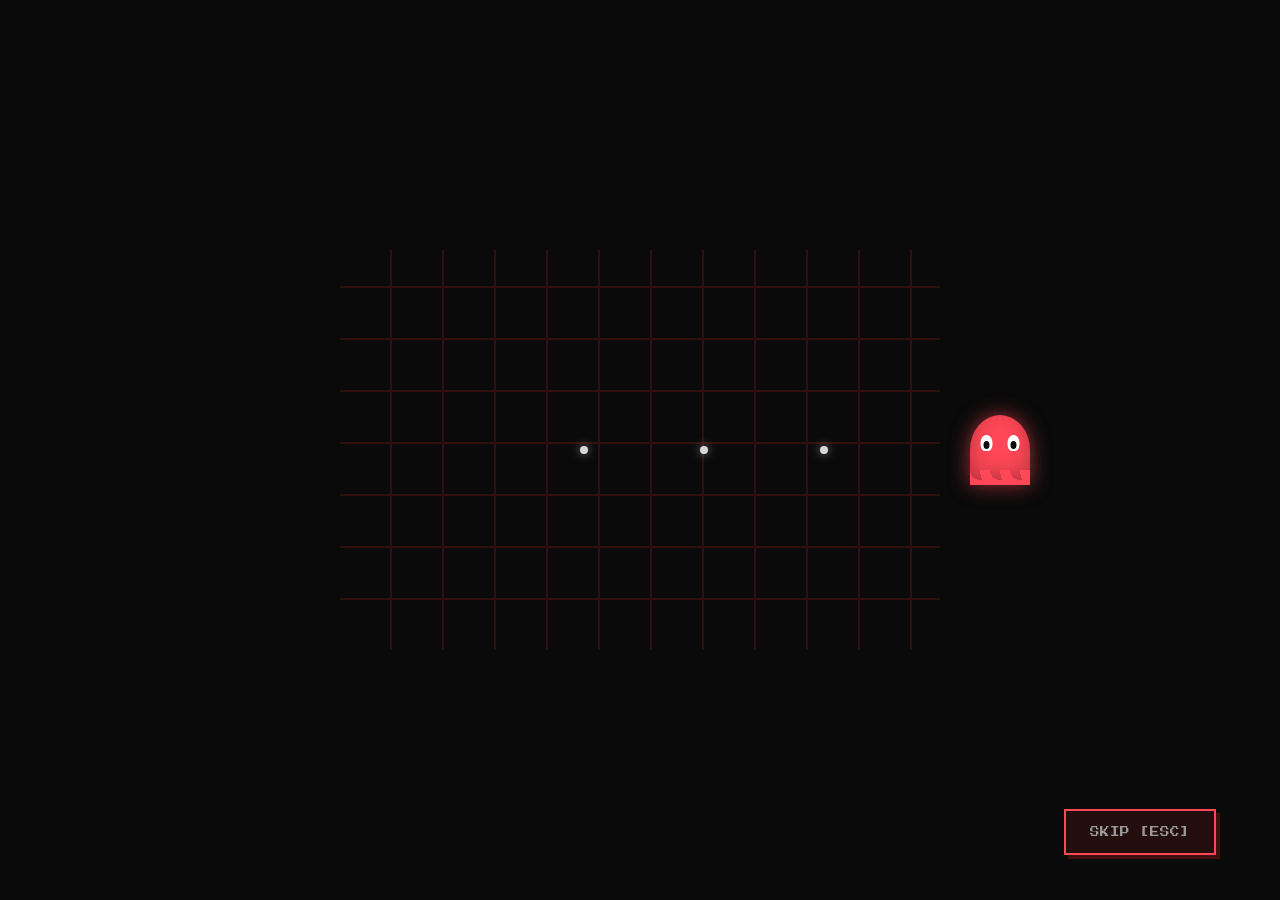
==== commit 4fe340aa: "Update index.html" ====
--- a/index.html
+++ b/index.html
@@ -14,6 +14,7 @@
   <link rel="stylesheet" href="style/about-ai.css">
   <link rel="stylesheet" href="style/pacman-opening.css">
   <link rel="stylesheet" href="style/advanced-interactions.css">
+  <link rel="icon" href="data:,">
 </head>
 
 <body>
@@ -191,12 +192,10 @@
         <!-- Tag 筛选 -->
         <div class="filter-bar" id="character-filters">
           <button class="filter-tag active" data-tag="all">全部</button>
-          <!-- 其他 tags 将通过 JS 动态生成 -->
         </div>
 
         <!-- 角色卡网格 -->
         <div class="characters-grid" id="characters-grid">
-          <!-- 角色卡将通过 JS 动态加载 -->
         </div>
       </section>
 
@@ -209,12 +208,10 @@
 
         <!-- 分类导航 -->
         <div class="category-nav" id="beautify-categories">
-          <!-- 分类将通过 JS 动态加载 -->
         </div>
 
         <!-- 瀑布流网格 -->
         <div class="masonry-grid" id="beautify-grid">
-          <!-- 美化图将通过 JS 动态加载 -->
         </div>
       </section>
 
@@ -226,7 +223,6 @@
         </div>
 
         <div class="presets-container" id="presets-container">
-          <!-- 预设将通过 JS 动态加载 -->
         </div>
       </section>
 
@@ -238,7 +234,6 @@
         </div>
 
         <div class="vinyl-shelf" id="vinyl-shelf">
-          <!-- 插件将通过 JS 动态加载 -->
         </div>
       </section>
 
@@ -257,7 +252,6 @@
             <span class="terminal-title">shadow@archives:~$</span>
           </div>
           <div class="terminal-body" id="terminal-body">
-            <!-- 项目命令将通过 JS 动态加载 -->
           </div>
         </div>
       </section>
@@ -288,7 +282,6 @@
         </svg>
       </button>
       <div id="character-modal-body" class="modal-body">
-        <!-- 角色详情将通过 JS 动态加载 -->
       </div>
     </div>
   </div>
@@ -305,7 +298,7 @@
     <button class="lightbox-nav lightbox-next" aria-label="Next image">›</button>
   </div>
 
-  <!-- Scripts -->
+  <!-- Scripts：每个文件只引用一次，顺序正确 -->
   <script src="js/pacman-opening.js"></script>
   <script src="js/printer.js"></script>
   <script>
@@ -365,309 +358,3 @@
   <script src="js/main.js"></script>
 </body>
 </html>
-
-
-
-<body>
-  <!-- ========== 鼠标特效元素 ========== -->
-  <!-- 物理反相聚光灯 -->
-  <div id="spotlight"></div>
-  
-  <!-- X轴跟随小幽灵 -->
-  <div id="ghost-tracker">
-    <div class="tracker-body">
-      <div class="tracker-eyes">
-        <div class="tracker-eye"></div>
-        <div class="tracker-eye"></div>
-      </div>
-    </div>
-  </div>
-  <!-- ===================================== -->
- <!-- ========== 吃豆人开屏动画 (Pacman Opening) ========== -->
-<div class="opening-screen" id="opening-screen">
-  <div class="game-container" id="game-container">
-    <!-- 迷宫与豆豆 -->
-    <div class="maze-bg" id="maze-bg"></div>
-    <div class="dots-path" id="dots-path">
-      <div class="dot" style="left: 20%;"></div>
-      <div class="dot" style="left: 40%;"></div>
-      <div class="dot" style="left: 60%;"></div>
-      <div class="dot" style="left: 80%;"></div>
-    </div>
-    
-    <!-- 幽灵本体 -->
-    <div class="ghost" id="ghost">
-      <div class="ghost-body">
-        <div class="ghost-eyes">
-          <div class="ghost-eye"></div>
-          <div class="ghost-eye"></div>
-        </div>
-      </div>
-    </div>
-  </div>
-
-  <!-- 屏幕闪烁白光 -->
-  <div class="screen-flash" id="screen-flash"></div>
-
-  <!-- 阶段一文字：404 故障 -->
-  <div class="opening-text hidden" id="text-404">
-    <div class="text-404">404</div>
-    <div class="text-not-found">NOT FOUND!!</div>
-  </div>
-  
-   <!-- 阶段二文字：老旧电视机恐怖消息 -->
-  <div class="tv-container hidden" id="text-wait">
-    <div class="tv-screen">
-      <div class="tv-glow"></div>
-      <div class="message-bubble" id="msg-wait">
-        <div class="message-text">wait<span class="typing-cursor"></span></div>
-      </div>
-      <div class="message-bubble" id="msg-really">
-        <div class="message-text">really?<span class="typing-cursor"></span></div>
-      </div>
-    </div>
-  </div>
-
-  
-  <!-- 阶段三文字：哥特降临 + 酸性中文 -->
-  <div class="opening-text hidden" id="text-welcome">
-    <div class="text-welcome">WELCOME TO<br>SHADOW'S PLACE!!</div>
-    <div class="text-subtitle">玉元一的噪音档案</div>
-  </div>
-
-  <!-- 跳过按钮 -->
-  <button class="skip-button" id="skip-btn">Skip [Esc]</button>
-</div>
-<!-- =================================================== -->
-
-
-  
-  <!-- ========== BLOCK: Custom Cursor START ========== -->
-  <div class="custom-cursor"></div>
-  <!-- ========== BLOCK: Custom Cursor END ========== -->
-  
-  <!-- ========== BLOCK: Page Transition START ========== -->
-  <div class="page-transition">
-    <div class="tear-strip"></div>
-    <div class="tear-strip"></div>
-    <div class="tear-strip"></div>
-    <div class="tear-strip"></div>
-    <div class="tear-strip"></div>
-    <div class="tear-strip"></div>
-    <div class="tear-strip"></div>
-    <div class="tear-strip"></div>
-    <div class="tear-strip"></div>
-    <div class="tear-strip"></div>
-  </div>
-  <!-- ========== BLOCK: Page Transition END ========== -->
-  
-  
-  <!-- ========== BLOCK: Noise Loader Overlay START ========== -->
-  <div id="loader" class="noise-overlay"></div>
-  <!-- ========== BLOCK: Noise Loader Overlay END ========== -->
-
-  <!-- 主容器 -->
-  <div id="app" class="app-container" style="display: none;">
-    
-    <!-- 导航栏 -->
-    <nav class="main-nav">
-      <div class="nav-container">
-        <div class="nav-logo">
-          <h1 class="logo-text">
-            <span class="logo-main">STATIC FROM SHADOW</span>
-            <span class="logo-sub">玉元一的噪音档案</span>
-          </h1>
-        </div>
-        
-        <ul class="nav-menu" id="nav-menu">
-          <li><a href="#about" class="nav-link active" data-section="about">About Me</a></li>
-          <li><a href="#characters" class="nav-link" data-section="characters">角色卡</a></li>
-          <li><a href="#beautify" class="nav-link" data-section="beautify">美化</a></li>
-          <li><a href="#presets" class="nav-link" data-section="presets">预设</a></li>
-          <li><a href="#plugins" class="nav-link" data-section="plugins">插件</a></li>
-          <li><a href="#projects" class="nav-link" data-section="projects">其他项目</a></li>
-        </ul>
-
-        <button class="nav-toggle" id="nav-toggle" aria-label="Toggle navigation">
-          <span></span>
-          <span></span>
-          <span></span>
-        </button>
-      </div>
-    </nav>
-
-    <!-- 主内容区 -->
-    <main class="main-content">
-      
-      <!-- About Me Section -->
-      <section id="about-section" class="content-section active">
-        <div class="about-container">
-          <!-- AI 对话风格界面 -->
-          <div class="ai-chat-interface">
-            <div class="chat-header">
-              <div class="chat-avatar">
-                <div class="avatar-icon">◈</div>
-              </div>
-              <div class="chat-title">
-                <h2>Shadow Archives</h2>
-                <p class="chat-status">
-                  <span class="status-dot"></span>
-                  Online
-                </p>
-              </div>
-            </div>
-
-            <div class="chat-messages" id="about-messages">
-              <!-- 消息将通过 JS 动态加载 -->
-            </div>
-
-            <div class="chat-input-area">
-              <div class="input-wrapper">
-                <input type="text" class="chat-input" placeholder="Type your message..." disabled>
-                <button class="send-btn" disabled>
-                  <svg width="20" height="20" viewBox="0 0 20 20" fill="none">
-                    <path d="M2 10L18 2L10 18L8 11L2 10Z" stroke="currentColor" stroke-width="2" stroke-linecap="round" stroke-linejoin="round"/>
-                  </svg>
-                </button>
-              </div>
-              <p class="input-hint">This is a read-only archive interface</p>
-            </div>
-          </div>
-        </div>
-      </section>
-
-      <!-- Characters Section -->
-      <section id="characters-section" class="content-section">
-        <div class="section-header-block">
-          <h2 class="section-title">角色档案馆</h2>
-          <p class="section-subtitle">Character Archives</p>
-        </div>
-
-        <!-- Tag 筛选 -->
-        <div class="filter-bar" id="character-filters">
-          <button class="filter-tag active" data-tag="all">全部</button>
-          <!-- 其他 tags 将通过 JS 动态生成 -->
-        </div>
-
-        <!-- 角色卡网格 -->
-        <div class="characters-grid" id="characters-grid">
-          <!-- 角色卡将通过 JS 动态加载 -->
-        </div>
-      </section>
-
-      <!-- Beautify Section -->
-      <section id="beautify-section" class="content-section">
-        <div class="section-header-block">
-          <h2 class="section-title">美化拼贴墙</h2>
-          <p class="section-subtitle">Beautify Gallery</p>
-        </div>
-
-        <!-- 分类导航 -->
-        <div class="category-nav" id="beautify-categories">
-          <!-- 分类将通过 JS 动态加载 -->
-        </div>
-
-        <!-- 瀑布流网格 -->
-        <div class="masonry-grid" id="beautify-grid">
-          <!-- 美化图将通过 JS 动态加载 -->
-        </div>
-      </section>
-
-      <!-- Presets Section -->
-      <section id="presets-section" class="content-section">
-        <div class="section-header-block">
-          <h2 class="section-title">预设磁带柜</h2>
-          <p class="section-subtitle">Preset Cassette Cabinet</p>
-        </div>
-
-        <div class="presets-container" id="presets-container">
-          <!-- 预设将通过 JS 动态加载 -->
-        </div>
-      </section>
-
-      <!-- Plugins Section -->
-      <section id="plugins-section" class="content-section">
-        <div class="section-header-block">
-          <h2 class="section-title">插件黑胶架</h2>
-          <p class="section-subtitle">Plugin Vinyl Shelf</p>
-        </div>
-
-        <div class="vinyl-shelf" id="vinyl-shelf">
-          <!-- 插件将通过 JS 动态加载 -->
-        </div>
-      </section>
-
-      <!-- Projects Section -->
-      <section id="projects-section" class="content-section">
-        <div class="section-header-block">
-          <h2 class="section-title">其他项目终端</h2>
-          <p class="section-subtitle">Project Terminal</p>
-        </div>
-
-        <div class="terminal-container" id="terminal-container">
-          <div class="terminal-header">
-            <span class="terminal-dot red"></span>
-            <span class="terminal-dot yellow"></span>
-            <span class="terminal-dot green"></span>
-            <span class="terminal-title">shadow@archives:~$</span>
-          </div>
-          <div class="terminal-body" id="terminal-body">
-            <!-- 项目命令将通过 JS 动态加载 -->
-          </div>
-        </div>
-      </section>
-
-    </main>
-
-    <!-- Footer -->
-    <footer class="main-footer">
-      <div class="footer-content">
-        <p class="footer-text">
-          © 2026 玉元一 shadow | STATIC FROM SHADOW
-        </p>
-        <p class="footer-disclaimer">
-          *免责声明：文案是我觉得很帅很喜欢才放的，如果有老师不喜欢、觉得言辞不合适，可以联系我，我会删掉的感谢老师们*
-        </p>
-      </div>
-    </footer>
-
-  </div>
-
-  <!-- 角色卡 Modal -->
-  <div id="character-modal" class="modal">
-    <div class="modal-overlay"></div>
-    <div class="modal-content">
-      <button class="modal-close" aria-label="Close modal">
-        <svg width="24" height="24" viewBox="0 0 24 24" fill="none">
-          <path d="M18 6L6 18M6 6L18 18" stroke="currentColor" stroke-width="2" stroke-linecap="round"/>
-        </svg>
-      </button>
-      <div id="character-modal-body" class="modal-body">
-        <!-- 角色详情将通过 JS 动态加载 -->
-      </div>
-    </div>
-  </div>
-
-  <!-- 图片灯箱 -->
-  <div id="lightbox" class="lightbox">
-    <div class="lightbox-overlay"></div>
-    <button class="lightbox-close" aria-label="Close lightbox">×</button>
-    <div class="lightbox-content">
-      <img id="lightbox-image" src="" alt="">
-      <div class="lightbox-caption" id="lightbox-caption"></div>
-    </div>
-    <button class="lightbox-nav lightbox-prev" aria-label="Previous image">‹</button>
-    <button class="lightbox-nav lightbox-next" aria-label="Next image">›</button>
-  </div>
-
-
-  <!-- Scripts -->
-  <script src="js/pacman-opening.js"></script>
-  <script src="js/cursor-effects.js"></script>
-  <script src="js/printer.js"></script>
-  <script src="js/loader.js"></script>
-  <script src="js/main.js"></script>
-  <script src="js/about-loader.js"></script>
-
-</body>
-</html>
